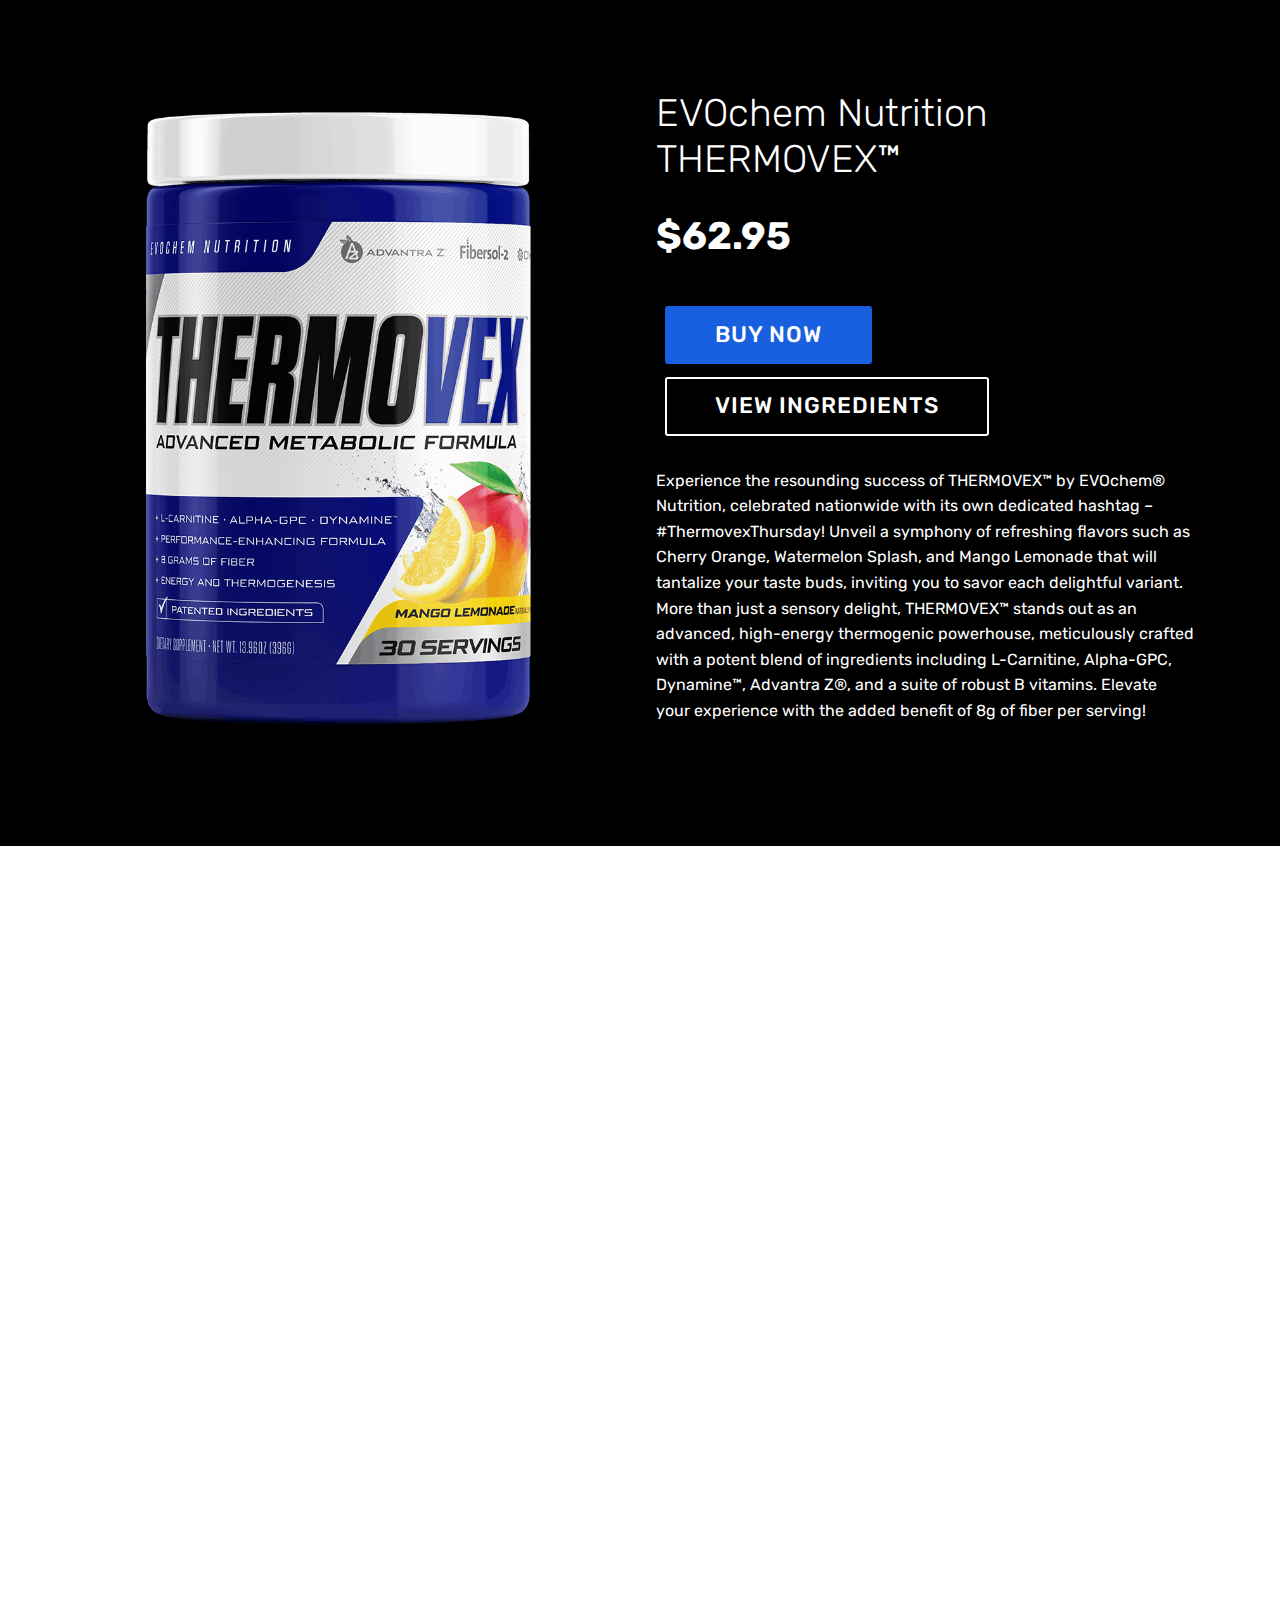
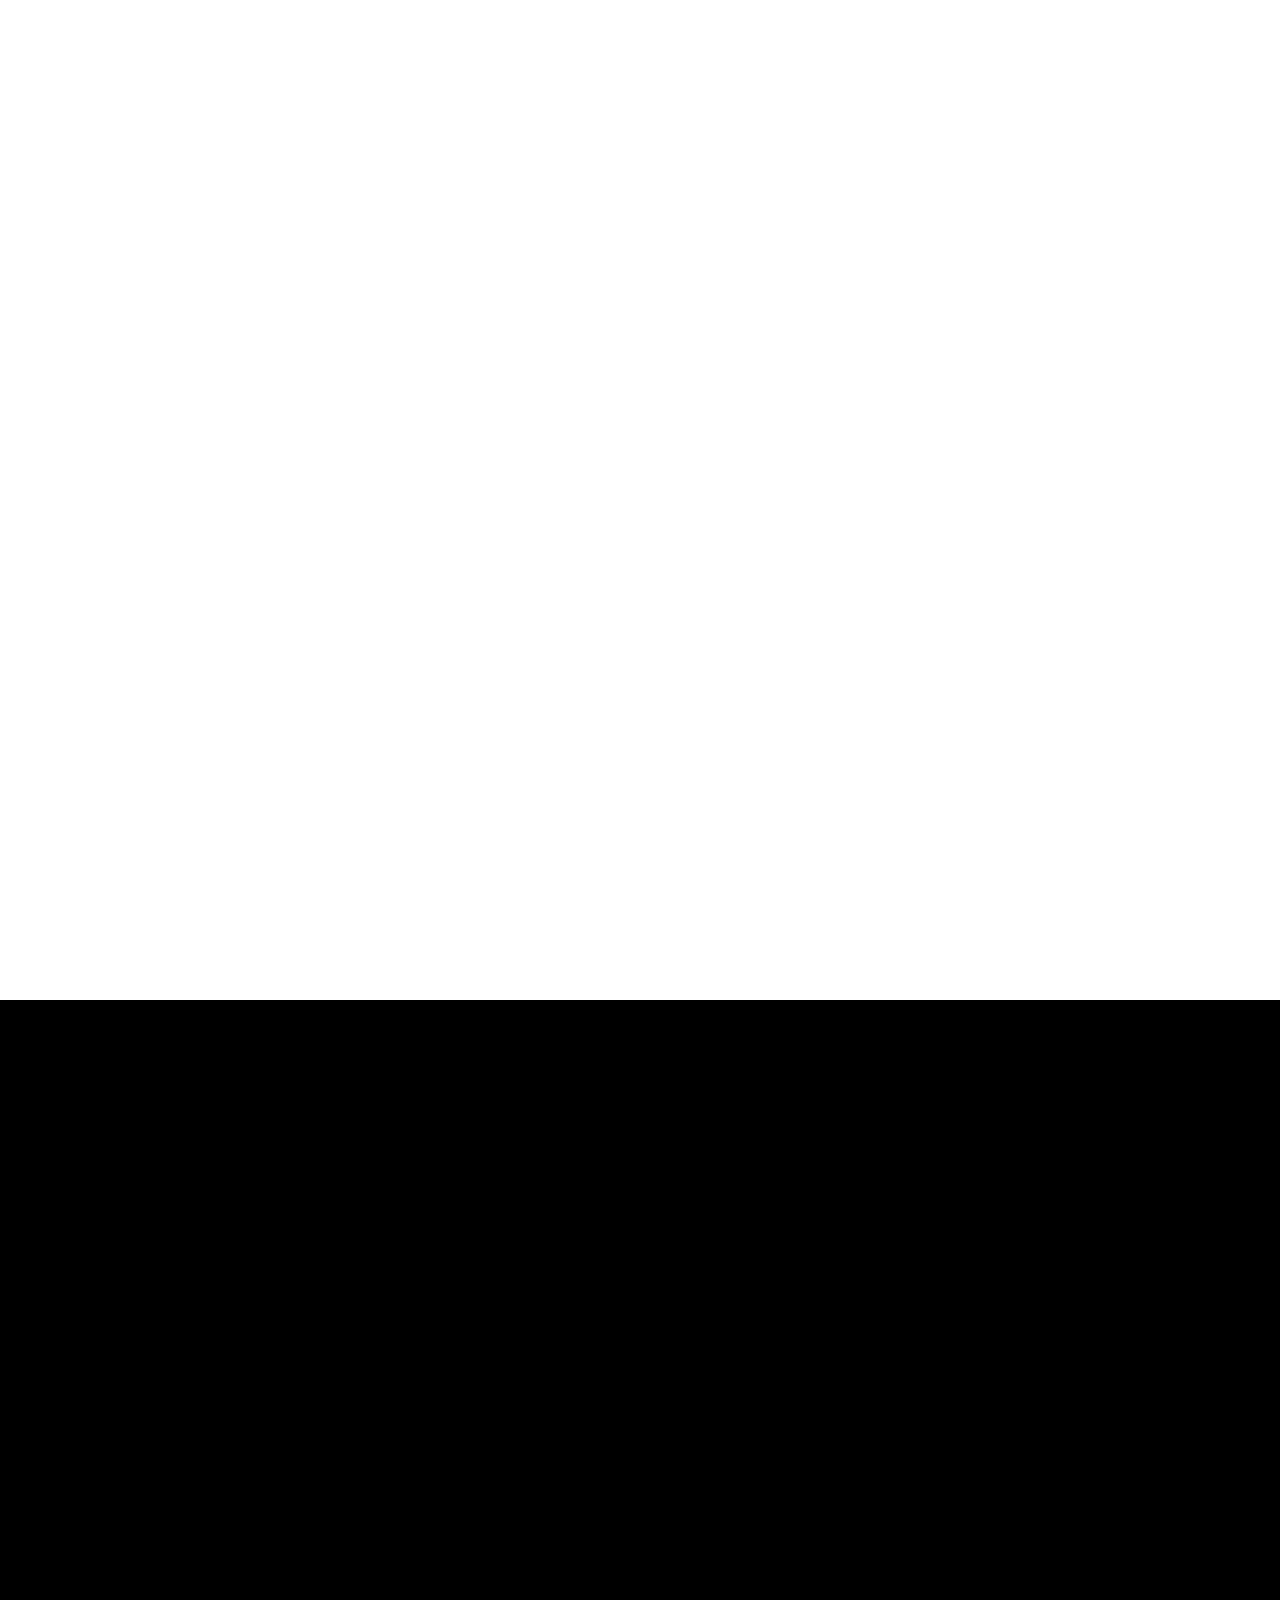
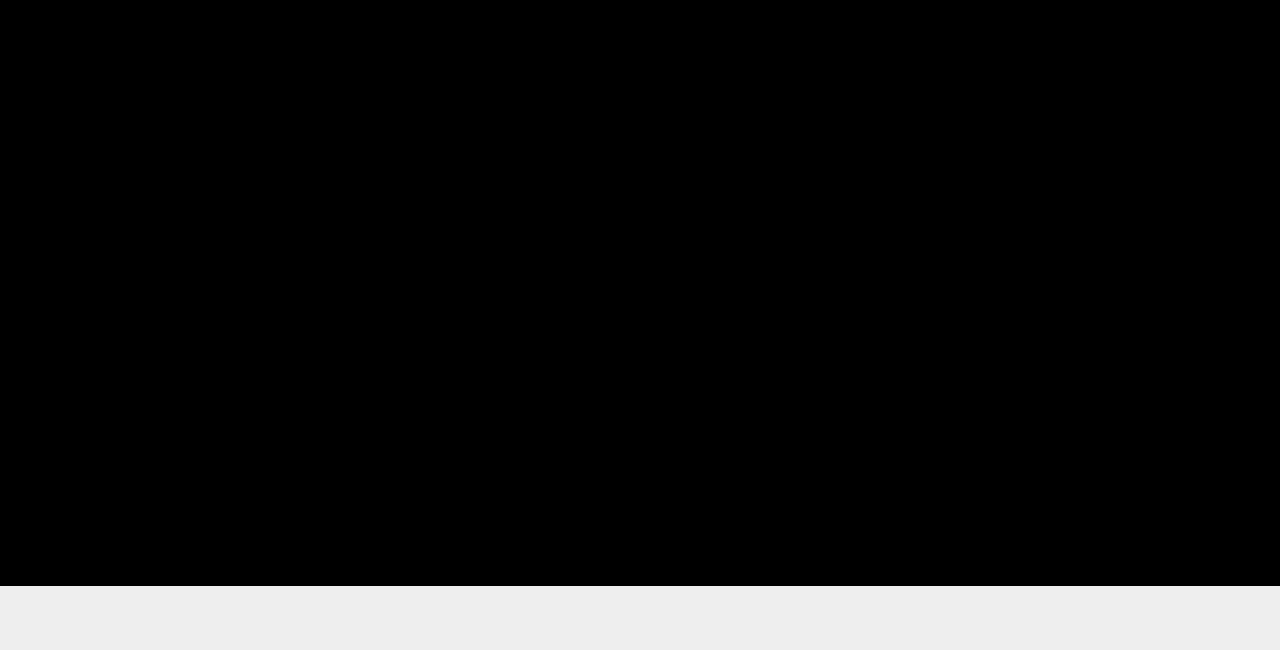
==== Buy-Thermovex-EvoChem-Nutrition.html @ 2edcfa7d "create github pages" ====
<!DOCTYPE html>
<html  >
<head>
  <!-- Site made with Mobirise Website Builder v5.9.4, https://mobirise.com -->
  <meta charset="UTF-8">
  <meta http-equiv="X-UA-Compatible" content="IE=edge">
  <meta name="generator" content="Mobirise v5.9.4, mobirise.com">
  <meta name="twitter:card" content="summary_large_image"/>
  <meta name="twitter:image:src" content="assets/images/Buy-Thermovex-EvoChem-Nutrition-meta.jpg">
  <meta property="og:image" content="assets/images/Buy-Thermovex-EvoChem-Nutrition-meta.jpg">
  <meta name="twitter:title" content="BUY THERMOVEX - EVOchem Nutrition | @NutrishopFresno">
  <meta name="viewport" content="width=device-width, initial-scale=1, minimum-scale=1">
  <link rel="shortcut icon" href="assets/images/ns-logo-fullcolor-fresno-yellow-1.png" type="image/x-icon">
  <meta name="description" content="Elevate your workouts & BUY THERMOVEX™ by EVOchem® Nutrition, a dynamic thermogenic supplement featuring L-Carnitine, Alpha-GPC, and Dynamine™. Ignite your fitness journey with refreshing flavors and a caffeine boost. Discover the power of Thermovex Thursday! #Thermovex #Thermogenic #FitnessEnergy">
  
  
  <title>BUY THERMOVEX - EVOchem Nutrition | @NutrishopFresno</title>
  <link rel="stylesheet" href="assets/web/assets/mobirise-icons2/mobirise2.css">
  <link rel="stylesheet" href="assets/bootstrap/css/bootstrap.min.css">
  <link rel="stylesheet" href="assets/bootstrap/css/bootstrap-grid.min.css">
  <link rel="stylesheet" href="assets/bootstrap/css/bootstrap-reboot.min.css">
  <link rel="stylesheet" href="assets/tether/tether.min.css">
  <link rel="stylesheet" href="assets/animatecss/animate.min.css">
  <link rel="stylesheet" href="assets/theme/css/style.css">
  <link rel="preload" href="https://fonts.googleapis.com/css?family=Rubik:300,400,500,600,700,800,900,300i,400i,500i,600i,700i,800i,900i&display=swap" as="style" onload="this.onload=null;this.rel='stylesheet'">
  <noscript><link rel="stylesheet" href="https://fonts.googleapis.com/css?family=Rubik:300,400,500,600,700,800,900,300i,400i,500i,600i,700i,800i,900i&display=swap"></noscript>
  <link rel="preload" as="style" href="assets/mobirise/css/mbr-additional.css"><link rel="stylesheet" href="assets/mobirise/css/mbr-additional.css" type="text/css">

  
  
  
</head>
<body>

<!-- Analytics -->
<!-- Global site tag (gtag.js) - Google Analytics -->
<script async src="https://www.googletagmanager.com/gtag/js?id=UA-37433972-1"></script>
<script>
  window.dataLayer = window.dataLayer || [];
  function gtag(){dataLayer.push(arguments);}
  gtag('js', new Date());

  gtag('config', 'UA-37433972-1');
</script>
<!--Start of Tawk.to Script-->
<script type="text/javascript">
var Tawk_API=Tawk_API||{}, Tawk_LoadStart=new Date();
(function(){
var s1=document.createElement("script"),s0=document.getElementsByTagName("script")[0];
s1.async=true;
s1.src='https://embed.tawk.to/6539a0b6f2439e1631e87059/1hdkhni9e';
s1.charset='UTF-8';
s1.setAttribute('crossorigin','*');
s0.parentNode.insertBefore(s1,s0);
})();
</script>
<!--End of Tawk.to Script-->
<!-- Meta Pixel Code -->
<script>
!function(f,b,e,v,n,t,s)
{if(f.fbq)return;n=f.fbq=function(){n.callMethod?
n.callMethod.apply(n,arguments):n.queue.push(arguments)};
if(!f._fbq)f._fbq=n;n.push=n;n.loaded=!0;n.version='2.0';
n.queue=[];t=b.createElement(e);t.async=!0;
t.src=v;s=b.getElementsByTagName(e)[0];
s.parentNode.insertBefore(t,s)}(window, document,'script',
'https://connect.facebook.net/en_US/fbevents.js');
fbq('init', '1033675967868448');
fbq('track', 'PageView');
</script>
<noscript><img height="1" width="1" style="display:none"
src="https://www.facebook.com/tr?id=1033675967868448&ev=PageView&noscript=1"
/></noscript>
<!-- End Meta Pixel Code -->
<!-- Google tag (gtag.js) --> <script async src="https://www.googletagmanager.com/gtag/js?id=G-BE1CLBPN5L"></script> <script> window.dataLayer = window.dataLayer || []; function gtag(){dataLayer.push(arguments);} gtag('js', new Date()); gtag('config', 'G-BE1CLBPN5L'); </script>
<!-- /Analytics -->


  
  <section class="header3 cid-tWbrJataej" id="header3-24">

    

    

    <div class="container">
        <div class="media-container-row">
            <div class="mbr-figure" style="width: 100%;">
                <img src="assets/images/evo-thermovex-mangolemon-1-800x995.png" alt="Mobirise">
            </div>

            <div class="media-content">
                <h1 class="mbr-section-title mbr-white pb-3 mbr-fonts-style display-2">EVOchem Nutrition<div>THERMOVEX™</div></h1>
                
                <div class="mbr-section-text mbr-white pb-3 ">
                    <p class="mbr-text mbr-fonts-style display-2"><strong>
                        $62.95
                    </strong></p>
                </div>
                <div class="mbr-section-btn"><a class="btn btn-md btn-primary display-4" href="https://www.nutrishopusa.com/products/evochem-nutrition/thermovex?id=53&utm_medium=referral&utm_source=store-referral/718">BUY NOW</a>
                    <a class="btn btn-md btn-white-outline display-4" href="Buy-Thermovex-EvoChem-Nutrition.html#image1-2d">VIEW INGREDIENTS</a></div>
                    <div class="mbr-section-text mbr-white pb-3 ">
                    <p class="mbr-text mbr-fonts-style display-7">
                        <br>Experience the resounding success of THERMOVEX™ by EVOchem® Nutrition, celebrated nationwide with its own dedicated hashtag – #ThermovexThursday! Unveil a symphony of refreshing flavors such as Cherry Orange, Watermelon Splash, and Mango Lemonade that will tantalize your taste buds, inviting you to savor each delightful variant. More than just a sensory delight, THERMOVEX™ stands out as an advanced, high-energy thermogenic powerhouse, meticulously crafted with a potent blend of ingredients including L-Carnitine, Alpha-GPC, Dynamine™, Advantra Z®, and a suite of robust B vitamins. Elevate your experience with the added benefit of 8g of fiber per serving!
                    </p>
                </div>
            </div>
        </div>
    </div>

</section>

<section class="header3 cid-tWbu0mpKt3" id="header3-27">

    

    

    <div class="container">
        <div class="media-container-row">
            <div class="mbr-figure" style="width: 100%;">
                <img src="assets/images/bullets-1014x477.png" alt="Mobirise">
            </div>

            <div class="media-content">
                
                
                <div class="mbr-section-text mbr-white pb-3 ">
                    <p class="mbr-text mbr-fonts-style display-5">
                        Harness the power of THERMOVEX™ by taking it 30 minutes before your workout, providing an explosive energy boost. Alternatively, kickstart your mornings by replacing your usual cup of coffee with THERMOVEX™, ensuring you're energized for a day packed with back-to-back meetings or the hustle of managing school runs, soccer practice, and all the daily adventures. Experience the impact for yourself – swap ordinary for extraordinary with THERMOVEX™!
                    </p>
                </div>
                
            </div>
        </div>
    </div>

</section>

<section class="cid-tWbuDDMS0o" id="image1-28">

    

    <figure class="mbr-figure container">
        <div class="image-block" style="width: 100%;">
            <img src="assets/images/amyjo-feature-1465x511.jpg" width="1400" alt="Mobirise">
            
        </div>
    </figure>
</section>

<section class="cid-tWbv8IXyvd" id="video1-29">

    
    
    <figure class="mbr-figure align-center container">
        <div class="video-block" style="width: 90%;">
            <div><iframe class="mbr-embedded-video" src="https://www.youtube.com/embed/uehwbjFTPh4?rel=0&amp;amp;&amp;showinfo=0&amp;autoplay=0&amp;loop=0" width="1280" height="720" frameborder="0" allowfullscreen></iframe></div>
        </div>
    </figure>
</section>

<section class="mbr-section article content1 cid-tWbtL57TC1" id="content1-26">
    
     

    <div class="container">
        <div class="media-container-row">
            <div class="mbr-text col-12 mbr-fonts-style display-7 col-md-12"><p>Usage Guidelines: Enhance your routine by mixing 1 scoop of this dietary supplement with 10–12oz of water. Optimal times for consumption include 30 minutes before breakfast, morning exercise, and/or 30 minutes before lunch.</p><p>Caution: Each serving contains 344mg of caffeine, designed for healthy adults aged 18 years and above. Keep away from children, and consult your physician before use if you have pre-existing medical conditions or are on medication. Avoid usage during pregnancy or nursing, and if sensitive to caffeine or stimulants. Discontinue use and seek medical advice if adverse reactions occur. Ensure the safety seal is intact before use. Store in a cool, dry place, and note that settling may occur due to packing by weight, not volume.</p><p>Allergen Alert: Processed in a facility handling milk, eggs, shellfish, tree nuts, peanuts, wheat, and soy.</p></div>
        </div>
    </div>
</section>

<section class="cid-tWbxHDMf8x" id="image1-2d">

    

    <figure class="mbr-figure container">
        <div class="image-block" style="width: 43%;">
            <img src="assets/images/evo-thermovex-mangolemonade-2021-sf-1000x1255.jpg" width="1400" alt="Thermovex Supplement Facts">
            
        </div>
    </figure>
</section>

<section class="mbr-section content5 cid-tWbvIHGa6g" id="content5-2a">

    

    

    <div class="container">
        <div class="media-container-row">
            <div class="title col-12 col-md-8">
                
                
                
                <div class="mbr-section-btn align-center"><a class="btn btn-primary display-4" href="Weight-Management-Thermogenics.html"><span class="mobi-mbri mobi-mbri-arrow-prev mbr-iconfont mbr-iconfont-btn"></span>Go Back</a>
                    <a class="btn btn-success-outline display-4" href="tel:+15593762121"><span class="mobi-mbri mobi-mbri-phone mbr-iconfont mbr-iconfont-btn"></span>GET HELP</a></div>
            </div>
        </div>
    </div>
</section>

<section once="" class="cid-qYhJ33wf8P" id="footer6-22">

    

    

    <div class="container">
        <div class="media-container-row align-center mbr-white">
            <div class="col-12">
                <p class="mbr-text mb-0 mbr-fonts-style display-7">
                    © Copyright 2023 NutrishopFresno.com - All Rights Reserved<br><br>Disclaimer: Nutrishop provides general information and discussions about health and related subjects. By browsing NutrishopFresno.com you agree that the information and other content provided in this website or in any linked materials are not intended and should not be considered, or used as a substitute for, medical advice, diagnosis or treatment.&nbsp; You also agree that interacting with Nutrishop does not constitute the practice of any medical, nursing or other professional health care advice, diagnosis or treatment. We cannot diagnose conditions, provide second opinions or make specific treatment recommendations through this website.<br><br>If you or any other person has a medical concern, you should consult with your health care provider or seek other professional medical treatment immediately. Never disregard professional medical advice or delay in seeking it because of something that you have read on this blog, website or in any linked materials. If you are experiencing a medical emergency, please call 911 or call for emergency medical help on the nearest telephone immediately.<br>
                </p>
            </div>
        </div>
    </div>
</section><section class="display-7" style="padding: 0;align-items: center;justify-content: center;flex-wrap: wrap;    align-content: center;display: flex;position: relative;height: 4rem;"><a href="https://mobiri.se/1417962" style="flex: 1 1;height: 4rem;position: absolute;width: 100%;z-index: 1;"><img alt="" style="height: 4rem;" src="[data-uri]"></a><p style="margin: 0;text-align: center;" class="display-7">&#8204;</p><a style="z-index:1" href="https://mobirise.com/offline-website-builder.html">Offline Website Maker</a></section><script src="assets/popper/popper.min.js"></script>  <script src="assets/web/assets/jquery/jquery.min.js"></script>  <script src="assets/bootstrap/js/bootstrap.min.js"></script>  <script src="assets/tether/tether.min.js"></script>  <script src="assets/smoothscroll/smooth-scroll.js"></script>  <script src="assets/viewportchecker/jquery.viewportchecker.js"></script>  <script src="assets/theme/js/script.js"></script>  
  
  
  <input name="animation" type="hidden">
  </body>
</html>
---- assets/web/assets/mobirise-icons2/mobirise2.css ----
@font-face {
  font-family: 'Moririse2';
  font-display: swap;
  src:  url('mobirise2.eot?f2bix4');
  src:  url('mobirise2.eot?f2bix4#iefix') format('embedded-opentype'),
    url('mobirise2.ttf?f2bix4') format('truetype'),
    url('mobirise2.woff?f2bix4') format('woff'),
    url('mobirise2.svg?f2bix4#mobirise2') format('svg');
  font-weight: normal;
  font-style: normal;
}

[class^="mobi-"], [class*=" mobi-"] {
  /* use !important to prevent issues with browser extensions that change fonts */
  font-family: 'Moririse2' !important;
  speak: none;
  font-style: normal;
  font-weight: normal;
  font-variant: normal;
  text-transform: none;
  line-height: 1;

  /* Better Font Rendering =========== */
  -webkit-font-smoothing: antialiased;
  -moz-osx-font-smoothing: grayscale;
}

.mobi-mbri-add-submenu:before {
  content: "\e900";
}
.mobi-mbri-alert:before {
  content: "\e901";
}
.mobi-mbri-align-center:before {
  content: "\e902";
}
.mobi-mbri-align-justify:before {
  content: "\e903";
}
.mobi-mbri-align-left:before {
  content: "\e904";
}
.mobi-mbri-align-right:before {
  content: "\e905";
}
.mobi-mbri-android:before {
  content: "\e906";
}
.mobi-mbri-apple:before {
  content: "\e907";
}
.mobi-mbri-arrow-down:before {
  content: "\e908";
}
.mobi-mbri-arrow-next:before {
  content: "\e909";
}
.mobi-mbri-arrow-prev:before {
  content: "\e90a";
}
.mobi-mbri-arrow-up:before {
  content: "\e90b";
}
.mobi-mbri-bold:before {
  content: "\e90c";
}
.mobi-mbri-bookmark:before {
  content: "\e90d";
}
.mobi-mbri-bootstrap:before {
  content: "\e90e";
}
.mobi-mbri-briefcase:before {
  content: "\e90f";
}
.mobi-mbri-browse:before {
  content: "\e910";
}
.mobi-mbri-bulleted-list:before {
  content: "\e911";
}
.mobi-mbri-calendar:before {
  content: "\e912";
}
.mobi-mbri-camera:before {
  content: "\e913";
}
.mobi-mbri-cart-add:before {
  content: "\e914";
}
.mobi-mbri-cart-full:before {
  content: "\e915";
}
.mobi-mbri-cash:before {
  content: "\e916";
}
.mobi-mbri-change-style:before {
  content: "\e917";
}
.mobi-mbri-chat:before {
  content: "\e918";
}
.mobi-mbri-clock:before {
  content: "\e919";
}
.mobi-mbri-close:before {
  content: "\e91a";
}
.mobi-mbri-cloud:before {
  content: "\e91b";
}
.mobi-mbri-code:before {
  content: "\e91c";
}
.mobi-mbri-contact-form:before {
  content: "\e91d";
}
.mobi-mbri-credit-card:before {
  content: "\e91e";
}
.mobi-mbri-cursor-click:before {
  content: "\e91f";
}
.mobi-mbri-cust-feedback:before {
  content: "\e920";
}
.mobi-mbri-database:before {
  content: "\e921";
}
.mobi-mbri-delivery:before {
  content: "\e922";
}
.mobi-mbri-desktop:before {
  content: "\e923";
}
.mobi-mbri-devices:before {
  content: "\e924";
}
.mobi-mbri-down:before {
  content: "\e925";
}
.mobi-mbri-download-2:before {
  content: "\e926";
}
.mobi-mbri-download:before {
  content: "\e927";
}
.mobi-mbri-drag-n-drop-2:before {
  content: "\e928";
}
.mobi-mbri-drag-n-drop:before {
  content: "\e929";
}
.mobi-mbri-edit-2:before {
  content: "\e92a";
}
.mobi-mbri-edit:before {
  content: "\e92b";
}
.mobi-mbri-error:before {
  content: "\e92c";
}
.mobi-mbri-extension:before {
  content: "\e92d";
}
.mobi-mbri-features:before {
  content: "\e92e";
}
.mobi-mbri-file:before {
  content: "\e92f";
}
.mobi-mbri-flag:before {
  content: "\e930";
}
.mobi-mbri-folder:before {
  content: "\e931";
}
.mobi-mbri-gift:before {
  content: "\e932";
}
.mobi-mbri-github:before {
  content: "\e933";
}
.mobi-mbri-globe-2:before {
  content: "\e934";
}
.mobi-mbri-globe:before {
  content: "\e935";
}
.mobi-mbri-growing-chart:before {
  content: "\e936";
}
.mobi-mbri-hearth:before {
  content: "\e937";
}
.mobi-mbri-help:before {
  content: "\e938";
}
.mobi-mbri-home:before {
  content: "\e939";
}
.mobi-mbri-hot-cup:before {
  content: "\e93a";
}
.mobi-mbri-idea:before {
  content: "\e93b";
}
.mobi-mbri-image-gallery:before {
  content: "\e93c";
}
.mobi-mbri-image-slider:before {
  content: "\e93d";
}
.mobi-mbri-info:before {
  content: "\e93e";
}
.mobi-mbri-italic:before {
  content: "\e93f";
}
.mobi-mbri-key:before {
  content: "\e940";
}
.mobi-mbri-laptop:before {
  content: "\e941";
}
.mobi-mbri-layers:before {
  content: "\e942";
}
.mobi-mbri-left-right:before {
  content: "\e943";
}
.mobi-mbri-left:before {
  content: "\e944";
}
.mobi-mbri-letter:before {
  content: "\e945";
}
.mobi-mbri-like:before {
  content: "\e946";
}
.mobi-mbri-link:before {
  content: "\e947";
}
.mobi-mbri-lock:before {
  content: "\e948";
}
.mobi-mbri-login:before {
  content: "\e949";
}
.mobi-mbri-logout:before {
  content: "\e94a";
}
.mobi-mbri-magic-stick:before {
  content: "\e94b";
}
.mobi-mbri-map-pin:before {
  content: "\e94c";
}
.mobi-mbri-menu:before {
  content: "\e94d";
}
.mobi-mbri-mobile-2:before {
  content: "\e94e";
}
.mobi-mbri-mobile-horizontal:before {
  content: "\e94f";
}
.mobi-mbri-mobile:before {
  content: "\e950";
}
.mobi-mbri-mobirise:before {
  content: "\e951";
}
.mobi-mbri-more-horizontal:before {
  content: "\e952";
}
.mobi-mbri-more-vertical:before {
  content: "\e953";
}
.mobi-mbri-music:before {
  content: "\e954";
}
.mobi-mbri-new-file:before {
  content: "\e955";
}
.mobi-mbri-numbered-list:before {
  content: "\e956";
}
.mobi-mbri-opened-folder:before {
  content: "\e957";
}
.mobi-mbri-pages:before {
  content: "\e958";
}
.mobi-mbri-paper-plane:before {
  content: "\e959";
}
.mobi-mbri-paperclip:before {
  content: "\e95a";
}
.mobi-mbri-phone:before {
  content: "\e95b";
}
.mobi-mbri-photo:before {
  content: "\e95c";
}
.mobi-mbri-photos:before {
  content: "\e95d";
}
.mobi-mbri-pin:before {
  content: "\e95e";
}
.mobi-mbri-play:before {
  content: "\e95f";
}
.mobi-mbri-plus:before {
  content: "\e960";
}
.mobi-mbri-preview:before {
  content: "\e961";
}
.mobi-mbri-print:before {
  content: "\e962";
}
.mobi-mbri-protect:before {
  content: "\e963";
}
.mobi-mbri-question:before {
  content: "\e964";
}
.mobi-mbri-quote-left:before {
  content: "\e965";
}
.mobi-mbri-quote-right:before {
  content: "\e966";
}
.mobi-mbri-redo:before {
  content: "\e967";
}
.mobi-mbri-refresh:before {
  content: "\e968";
}
.mobi-mbri-responsive-2:before {
  content: "\e969";
}
.mobi-mbri-responsive:before {
  content: "\e96a";
}
.mobi-mbri-right:before {
  content: "\e96b";
}
.mobi-mbri-rocket:before {
  content: "\e96c";
}
.mobi-mbri-sad-face:before {
  content: "\e96d";
}
.mobi-mbri-sale:before {
  content: "\e96e";
}
.mobi-mbri-save:before {
  content: "\e96f";
}
.mobi-mbri-search:before {
  content: "\e970";
}
.mobi-mbri-setting-2:before {
  content: "\e971";
}
.mobi-mbri-setting-3:before {
  content: "\e972";
}
.mobi-mbri-setting:before {
  content: "\e973";
}
.mobi-mbri-share:before {
  content: "\e974";
}
.mobi-mbri-shopping-bag:before {
  content: "\e975";
}
.mobi-mbri-shopping-basket:before {
  content: "\e976";
}
.mobi-mbri-shopping-cart:before {
  content: "\e977";
}
.mobi-mbri-sites:before {
  content: "\e978";
}
.mobi-mbri-smile-face:before {
  content: "\e979";
}
.mobi-mbri-speed:before {
  content: "\e97a";
}
.mobi-mbri-star:before {
  content: "\e97b";
}
.mobi-mbri-success:before {
  content: "\e97c";
}
.mobi-mbri-sun:before {
  content: "\e97d";
}
.mobi-mbri-sun2:before {
  content: "\e97e";
}
.mobi-mbri-tablet-vertical:before {
  content: "\e97f";
}
.mobi-mbri-tablet:before {
  content: "\e980";
}
.mobi-mbri-target:before {
  content: "\e981";
}
.mobi-mbri-timer:before {
  content: "\e982";
}
.mobi-mbri-to-ftp:before {
  content: "\e983";
}
.mobi-mbri-to-local-drive:before {
  content: "\e984";
}
.mobi-mbri-touch-swipe:before {
  content: "\e985";
}
.mobi-mbri-touch:before {
  content: "\e986";
}
.mobi-mbri-trash:before {
  content: "\e987";
}
.mobi-mbri-underline:before {
  content: "\e988";
}
.mobi-mbri-undo:before {
  content: "\e989";
}
.mobi-mbri-unlink:before {
  content: "\e98a";
}
.mobi-mbri-unlock:before {
  content: "\e98b";
}
.mobi-mbri-up-down:before {
  content: "\e98c";
}
.mobi-mbri-up:before {
  content: "\e98d";
}
.mobi-mbri-update:before {
  content: "\e98e";
}
.mobi-mbri-upload-2:before {
  content: "\e98f";
}
.mobi-mbri-upload:before {
  content: "\e990";
}
.mobi-mbri-user-2:before {
  content: "\e991";
}
.mobi-mbri-user:before {
  content: "\e992";
}
.mobi-mbri-users:before {
  content: "\e993";
}
.mobi-mbri-video-play:before {
  content: "\e994";
}
.mobi-mbri-video:before {
  content: "\e995";
}
.mobi-mbri-watch:before {
  content: "\e996";
}
.mobi-mbri-website-theme-2:before {
  content: "\e997";
}
.mobi-mbri-website-theme:before {
  content: "\e998";
}
.mobi-mbri-wifi:before {
  content: "\e999";
}
.mobi-mbri-windows:before {
  content: "\e99a";
}
.mobi-mbri-zoom-in:before {
  content: "\e99b";
}
.mobi-mbri-zoom-out:before {
  content: "\e99c";
}
---- assets/theme/css/style.css ----
.engine {
	position: absolute;
	text-indent: -2400px;
	text-align: center;
	padding: 0;
	top: 0;
	left: -2400px;
}/*!
 * Mobirise v4 theme (https://mobirise.com/)
 * Copyright 2017 Mobirise
 */
section {
  background-color: #eeeeee;
}

.form-control:focus {
  box-shadow: none;
}

:focus {
  outline: none;
}

body {
  font-style: normal;
  line-height: 1.5;
}

section,
.container,
.container-fluid {
  position: relative;
  word-wrap: break-word;
}

a.mbr-iconfont:hover {
  text-decoration: none;
}

.article .lead p,
.article .lead ul,
.article .lead ol,
.article .lead pre,
.article .lead blockquote {
  margin-bottom: 0;
}

ul,
ol,
pre,
blockquote {
  margin-bottom: 2.3125rem;
}

pre {
  background: #f4f4f4;
  padding: 10px 24px;
  white-space: pre-wrap;
}

.inactive {
  -webkit-user-select: none;
  -moz-user-select: none;
  -ms-user-select: none;
  user-select: none;
  pointer-events: none;
  -webkit-user-drag: none;
  user-drag: none;
}

.mbr-section__comments .row {
  justify-content: center;
  -webkit-justify-content: center;
}

a {
  font-style: normal;
  font-weight: 400;
  cursor: pointer;
}

a, a:hover {
  text-decoration: none;
}

figure {
  margin-bottom: 0;
}

body {
  color: #232323;
}

h1,
h2,
h3,
h4,
h5,
h6,
.h1,
.h2,
.h3,
.h4,
.h5,
.h6,
.display-1,
.display-2,
.display-3,
.display-4 {
  line-height: 1;
  word-break: break-word;
  word-wrap: break-word;
}

.mbr-section-title {
  font-style: normal;
  line-height: 1.2;
}

.mbr-section-subtitle {
  line-height: 1.3;
}

.mbr-text {
  font-style: normal;
  line-height: 1.6;
}

b,
strong {
  font-weight: bold;
}

blockquote {
  padding: 10px 0 10px 20px;
  position: relative;
  border-left: 2px solid;
  border-color: #ff3366;
}

input:-webkit-autofill, input:-webkit-autofill:hover, input:-webkit-autofill:focus, input:-webkit-autofill:active {
  transition-delay: 9999s;
  transition-property: background-color, color;
}

textarea[type='hidden'] {
  display: none;
}

body {
  position: relative;
}

section {
  background-position: 50% 50%;
  background-repeat: no-repeat;
  background-size: cover;
}

section .mbr-background-video,
section .mbr-background-video-preview {
  position: absolute;
  bottom: 0;
  left: 0;
  right: 0;
  top: 0;
}

.hidden {
  visibility: hidden;
}

.mbr-z-index20 {
  z-index: 20;
}

/*! Base colors */
.mbr-white {
  color: #ffffff;
}

.mbr-black {
  color: #000000;
}

.mbr-bg-white {
  background-color: #ffffff;
}

.mbr-bg-black {
  background-color: #000000;
}

/*! Text-aligns */
.align-left {
  text-align: left;
}

.align-center {
  text-align: center;
}

.align-right {
  text-align: right;
}

@media (max-width: 767px) {
  .align-left,
  .align-center,
  .align-right,
  .mbr-section-btn,
  .mbr-section-title {
    text-align: center;
  }
}

/*! Font-weight  */
.mbr-light {
  font-weight: 300;
}

.mbr-regular {
  font-weight: 400;
}

.mbr-semibold {
  font-weight: 500;
}

.mbr-bold {
  font-weight: 700;
}

/*! Media  */
.media-size-item {
  -moz-flex: 1 1 auto;
  -o-flex: 1 1 auto;
  flex: 1 1 auto;
}

.media-content {
  flex-basis: 100%;
}

.media-container-row {
  display: flex;
  flex-direction: row;
  flex-wrap: wrap;
  justify-content: center;
  align-content: center;
  align-items: start;
}

.media-container-row .media-size-item {
  width: 400px;
}

.media-container-column {
  display: flex;
  flex-direction: column;
  flex-wrap: wrap;
  justify-content: center;
  align-content: center;
  align-items: stretch;
}

.media-container-column > * {
  width: 100%;
}

@media (min-width: 992px) {
  .media-container-row {
    flex-wrap: nowrap;
  }
}

figure {
  overflow: hidden;
}

figure[mbr-media-size] {
  transition: width 0.1s;
}

.mbr-figure img,
.mbr-figure iframe {
  display: block;
  width: 100%;
}

.card {
  background-color: transparent;
  border: none;
}

.card-box {
  width: 100%;
}

.card-img {
  text-align: center;
  flex-shrink: 0;
  -webkit-flex-shrink: 0;
}

.media {
  max-width: 100%;
  margin: 0 auto;
}

.mbr-figure {
  -ms-grid-row-align: center;
  align-self: center;
}

.media-container > div {
  max-width: 100%;
}

.mbr-figure img,
.card-img img {
  width: 100%;
}

@media (max-width: 991px) {
  .media-size-item {
    width: auto !important;
  }
  .media {
    width: auto;
  }
  .mbr-figure {
    width: 100% !important;
  }
}

/*! Buttons */
.btn {
  font-weight: 500;
  border-width: 2px;
  font-style: normal;
  letter-spacing: 1px;
  margin: .4rem .8rem;
  white-space: normal;
  transition: all .3s ease-in-out;
  display: inline-flex;
  align-items: center;
  justify-content: center;
  word-break: break-word;
  -webkit-align-items: center;
  -webkit-justify-content: center;
  display: -webkit-inline-flex;
}

.btn-sm {
  font-weight: 500;
  letter-spacing: 1px;
  transition: all .3s ease-in-out;
}

.btn-md {
  font-weight: 500;
  letter-spacing: 1px;
  margin: .4rem .8rem !important;
  transition: all .3s ease-in-out;
}

.btn-lg {
  font-weight: 500;
  letter-spacing: 1px;
  margin: .4rem .8rem !important;
  transition: all .3s ease-in-out;
}

.mbr-section-btn {
  margin-left: -0.25rem;
  margin-right: -0.25rem;
  font-size: 0;
}

nav .mbr-section-btn {
  margin-left: 0rem;
  margin-right: 0rem;
}

.btn-form {
  border-radius: 0;
}

.btn-form:hover {
  cursor: pointer;
}

/*! Btn icon margin */
.btn .mbr-iconfont,
.btn.btn-sm .mbr-iconfont {
  cursor: pointer;
  margin-right: 0.5rem;
}

.btn.btn-md .mbr-iconfont,
.btn.btn-md .mbr-iconfont {
  margin-right: 0.8rem;
}

.mbr-regular {
  font-weight: 400;
}

.mbr-semibold {
  font-weight: 500;
}

.mbr-bold {
  font-weight: 700;
}

[type='submit'] {
  -webkit-appearance: none;
}

/*! Full-screen */
.mbr-fullscreen .mbr-overlay {
  min-height: 100vh;
}

.mbr-fullscreen {
  display: flex;
  display: -moz-flex;
  display: -ms-flex;
  display: -o-flex;
  align-items: center;
  -webkit-align-items: center;
  min-height: 100vh;
  padding-top: 3rem;
  padding-bottom: 3rem;
}

/*! Map */
.map {
  height: 25rem;
  position: relative;
}

.map iframe {
  width: 100%;
  height: 100%;
}

.mbr-overlay {
  background-color: #000;
  bottom: 0;
  left: 0;
  opacity: .5;
  position: absolute;
  right: 0;
  top: 0;
  z-index: 0;
  pointer-events: none;
}

/* Form */
blockquote {
  font-style: italic;
  padding: 10px 0 10px 20px;
  font-size: 1.09rem;
  position: relative;
  border-width: 3px;
}

.form-control {
  background-color: #f5f5f5;
  box-shadow: none;
  color: #565656;
  line-height: 1.43;
  min-height: 3.5em;
  padding: 1.07em .5em;
}

.form-control, .form-control:focus {
  border: 1px solid #e8e8e8;
}

.form-active .form-control:invalid {
  border-color: red;
}

.form-control-label {
  position: relative;
  cursor: pointer;
  margin-bottom: .357em;
  padding: 0;
}

.alert {
  color: #ffffff;
  border-radius: 0;
  border: 0;
  font-size: .875rem;
  line-height: 1.5;
  margin-bottom: 1.875rem;
  padding: 1.25rem;
  position: relative;
}

.alert.alert-form::after {
  background-color: inherit;
  bottom: -7px;
  content: "";
  display: block;
  height: 14px;
  left: 50%;
  margin-left: -7px;
  position: absolute;
  transform: rotate(45deg);
  width: 14px;
  -webkit-transform: rotate(45deg);
}

.form-asterisk {
  font-family: initial;
  position: absolute;
  top: -2px;
  font-weight: normal;
}

/*! Scroll to top arrow */
#scrollToTop a i:before {
  content: '';
  position: absolute;
  height: 40%;
  top: 25%;
  background: #fff;
  width: 2px;
  left: calc(50% - 1px);
}

#scrollToTop a i:after {
  content: '';
  position: absolute;
  display: block;
  border-top: 2px solid #fff;
  border-right: 2px solid #fff;
  width: 40%;
  height: 40%;
  left: 30%;
  bottom: 30%;
  transform: rotate(135deg);
  -webkit-transform: rotate(135deg);
}

.mbr-arrow-up {
  bottom: 25px;
  right: 90px;
  position: fixed;
  text-align: right;
  z-index: 5000;
  color: #ffffff;
  font-size: 32px;
  transform: rotate(180deg);
  -webkit-transform: rotate(180deg);
}

.mbr-arrow-up a {
  background: rgba(0, 0, 0, 0.2);
  border-radius: 3px;
  color: #fff;
  display: inline-block;
  height: 60px;
  width: 60px;
  outline-style: none !important;
  position: relative;
  text-decoration: none;
  transition: all 0.3s ease-in-out;
  cursor: pointer;
  text-align: center;
}

.mbr-arrow-up a:hover {
  background-color: rgba(0, 0, 0, 0.4);
}

.mbr-arrow-up a i {
  line-height: 60px;
}

.mbr-arrow-up-icon {
  display: block;
  color: #fff;
}

.mbr-arrow-up-icon::before {
  content: '\203a';
  display: inline-block;
  font-family: serif;
  font-size: 32px;
  line-height: 1;
  font-style: normal;
  position: relative;
  top: 6px;
  left: -4px;
  -webkit-transform: rotate(-90deg);
  transform: rotate(-90deg);
}

/*! Arrow Down */
.mbr-arrow {
  position: absolute;
  bottom: 45px;
  left: 50%;
  width: 60px;
  height: 60px;
  cursor: pointer;
  background-color: rgba(80, 80, 80, 0.5);
  border-radius: 50%;
  -webkit-transform: translateX(-50%);
  transform: translateX(-50%);
}

.mbr-arrow > a {
  display: inline-block;
  text-decoration: none;
  outline-style: none;
  -webkit-animation: arrowdown 1.7s ease-in-out infinite;
  animation: arrowdown 1.7s ease-in-out infinite;
}

.mbr-arrow > a > i {
  position: absolute;
  top: -2px;
  left: 15px;
  font-size: 2rem;
}

@keyframes arrowdown {
  0% {
    transform: translateY(0px);
    -webkit-transform: translateY(0px);
  }
  50% {
    transform: translateY(-5px);
    -webkit-transform: translateY(-5px);
  }
  100% {
    transform: translateY(0px);
    -webkit-transform: translateY(0px);
  }
}

@-webkit-keyframes arrowdown {
  0% {
    transform: translateY(0px);
    -webkit-transform: translateY(0px);
  }
  50% {
    transform: translateY(-5px);
    -webkit-transform: translateY(-5px);
  }
  100% {
    transform: translateY(0px);
    -webkit-transform: translateY(0px);
  }
}

@media (max-width: 500px) {
  .mbr-arrow-up {
    left: 50%;
    right: auto;
    transform: translateX(-50%) rotate(180deg);
    -webkit-transform: translateX(-50%) rotate(180deg);
  }
}

/*Gradients animation*/
@keyframes gradient-animation {
  from {
    background-position: 0% 100%;
    -webkit-animation-timing-function: ease-in-out;
            animation-timing-function: ease-in-out;
  }
  to {
    background-position: 100% 0%;
    -webkit-animation-timing-function: ease-in-out;
            animation-timing-function: ease-in-out;
  }
}

@-webkit-keyframes gradient-animation {
  from {
    background-position: 0% 100%;
    -webkit-animation-timing-function: ease-in-out;
            animation-timing-function: ease-in-out;
  }
  to {
    background-position: 100% 0%;
    -webkit-animation-timing-function: ease-in-out;
            animation-timing-function: ease-in-out;
  }
}

.bg-gradient {
  background-size: 200% 200%;
  animation: gradient-animation 5s infinite alternate;
  -webkit-animation: gradient-animation 5s infinite alternate;
}

.menu .navbar-brand {
  display: -webkit-flex;
}

.menu .navbar-brand span {
  display: flex;
  display: -webkit-flex;
}

.menu .navbar-brand .navbar-caption-wrap {
  display: -webkit-flex;
}

.menu .navbar-brand .navbar-logo img {
  display: -webkit-flex;
}

@media (min-width: 768px) and (max-width: 1023px) {
  .menu .navbar-toggleable-sm .navbar-nav {
    display: -ms-flexbox;
  }
}

@media (max-width: 1023px) {
  .menu .navbar-collapse {
    max-height: 93.5vh;
  }
  .menu .navbar-collapse.show {
    overflow: auto;
  }
}

@media (min-width: 1024px) {
  .menu .navbar-nav.nav-dropdown {
    display: -webkit-flex;
  }
  .menu .navbar-toggleable-sm .navbar-collapse {
    display: -webkit-flex !important;
  }
  .menu .collapsed .navbar-collapse {
    max-height: 93.5vh;
  }
  .menu .collapsed .navbar-collapse.show {
    overflow: auto;
  }
}

@media (max-width: 767px) {
  .menu .navbar-collapse {
    max-height: 80vh;
  }
}

/* Others*/
.note-check a[data-value=Rubik] {
  font-style: normal;
}

.mbr-arrow a {
  color: #ffffff;
}

@media (max-width: 767px) {
  .mbr-arrow {
    display: none;
  }
}

.navbar {
  display: -webkit-flex;
  -webkit-flex-wrap: wrap;
  -webkit-align-items: center;
  -webkit-justify-content: space-between;
}

.navbar-collapse {
  -webkit-flex-basis: 100%;
  -webkit-flex-grow: 1;
  -webkit-align-items: center;
}

.nav-dropdown .link {
  padding: 0.667em 1.667em !important;
  margin: 0 !important;
}

.nav {
  display: -webkit-flex;
  -webkit-flex-wrap: wrap;
}

.row {
  display: -webkit-flex;
  -webkit-flex-wrap: wrap;
}

.justify-content-center {
  -webkit-justify-content: center;
}

.form-inline {
  display: -webkit-flex;
  -webkit-align-items: center;
}

.card-wrapper {
  -webkit-flex: 1;
}

.carousel-control {
  z-index: 10;
  display: -webkit-flex;
  -webkit-align-items: center;
  -webkit-justify-content: center;
}

.carousel-controls {
  display: -webkit-flex;
}

.media {
  display: -webkit-flex;
}

.form-group:focus {
  outline: none;
}

.jq-selectbox__select {
  padding: 1.07em 0.5em;
  position: absolute;
  top: 0;
  left: 0;
  width: 100%;
}

.jq-selectbox__dropdown {
  position: absolute;
  top: 100%;
  left: 0 !important;
  width: 100% !important;
}

.jq-selectbox__trigger-arrow {
  -webkit-transform: translateY(-50%);
          transform: translateY(-50%);
}

.jq-selectbox li {
  padding: 1.07em 0.5em;
}

input[type='range'] {
  padding-left: 0 !important;
  padding-right: 0 !important;
}

.modal-dialog,
.modal-content {
  height: 100%;
}

.modal-dialog .carousel-inner {
  height: calc(100vh - 1.75rem);
}

@media (max-width: 575px) {
  .modal-dialog .carousel-inner {
    height: calc(100vh - 1rem);
  }
}

.carousel-item {
  text-align: center;
}

.carousel-item img {
  margin: auto;
}

.navbar-toggler {
  align-self: flex-start;
  padding: 0.25rem 0.75rem;
  font-size: 1.25rem;
  line-height: 1;
  background: transparent;
  border: 1px solid transparent;
  border-radius: 0.25rem;
}

.navbar-toggler:focus,
.navbar-toggler:hover {
  text-decoration: none;
}

.navbar-toggler-icon {
  display: inline-block;
  width: 1.5em;
  height: 1.5em;
  vertical-align: middle;
  content: '';
  background: no-repeat center center;
  background-size: 100% 100%;
}

.navbar-toggler-left {
  position: absolute;
  left: 1rem;
}

.navbar-toggler-right {
  position: absolute;
  right: 1rem;
}

@media (max-width: 575px) {
  .navbar-toggleable .navbar-nav .dropdown-menu {
    position: static;
    float: none;
  }
  .navbar-toggleable > .container {
    padding-right: 0;
    padding-left: 0;
  }
}

@media (min-width: 576px) {
  .navbar-toggleable {
    flex-direction: row;
    flex-wrap: nowrap;
    align-items: center;
  }
  .navbar-toggleable .navbar-nav {
    flex-direction: row;
  }
  .navbar-toggleable .navbar-nav .nav-link {
    padding-right: 0.5rem;
    padding-left: 0.5rem;
  }
  .navbar-toggleable > .container {
    display: flex;
    flex-wrap: nowrap;
    align-items: center;
  }
  .navbar-toggleable .navbar-collapse {
    display: flex !important;
    width: 100%;
  }
  .navbar-toggleable .navbar-toggler {
    display: none;
  }
}

@media (max-width: 767px) {
  .navbar-toggleable-sm .navbar-nav .dropdown-menu {
    position: static;
    float: none;
  }
  .navbar-toggleable-sm > .container {
    padding-right: 0;
    padding-left: 0;
  }
}

@media (min-width: 768px) {
  .navbar-toggleable-sm {
    flex-direction: row;
    flex-wrap: nowrap;
    align-items: center;
  }
  .navbar-toggleable-sm .navbar-nav {
    flex-direction: row;
  }
  .navbar-toggleable-sm .navbar-nav .nav-link {
    padding-right: 0.5rem;
    padding-left: 0.5rem;
  }
  .navbar-toggleable-sm > .container {
    display: flex;
    flex-wrap: nowrap;
    align-items: center;
  }
  .navbar-toggleable-sm .navbar-collapse {
    display: none;
    width: 100%;
  }
  .navbar-toggleable-sm .navbar-toggler {
    display: none;
  }
}

@media (max-width: 1023px) {
  .navbar-toggleable-md .navbar-nav .dropdown-menu {
    position: static;
    float: none;
  }
  .navbar-toggleable-md > .container {
    padding-right: 0;
    padding-left: 0;
  }
}

@media (min-width: 1024px) {
  .navbar-toggleable-md {
    flex-direction: row;
    flex-wrap: nowrap;
    align-items: center;
  }
  .navbar-toggleable-md .navbar-nav {
    flex-direction: row;
  }
  .navbar-toggleable-md .navbar-nav .nav-link {
    padding-right: 0.5rem;
    padding-left: 0.5rem;
  }
  .navbar-toggleable-md > .container {
    display: flex;
    flex-wrap: nowrap;
    align-items: center;
  }
  .navbar-toggleable-md .navbar-collapse {
    display: flex !important;
    width: 100%;
  }
  .navbar-toggleable-md .navbar-toggler {
    display: none;
  }
}

@media (max-width: 1199px) {
  .navbar-toggleable-lg .navbar-nav .dropdown-menu {
    position: static;
    float: none;
  }
  .navbar-toggleable-lg > .container {
    padding-right: 0;
    padding-left: 0;
  }
}

@media (min-width: 1200px) {
  .navbar-toggleable-lg {
    flex-direction: row;
    flex-wrap: nowrap;
    align-items: center;
  }
  .navbar-toggleable-lg .navbar-nav {
    flex-direction: row;
  }
  .navbar-toggleable-lg .navbar-nav .nav-link {
    padding-right: 0.5rem;
    padding-left: 0.5rem;
  }
  .navbar-toggleable-lg > .container {
    display: flex;
    flex-wrap: nowrap;
    align-items: center;
  }
  .navbar-toggleable-lg .navbar-collapse {
    display: flex !important;
    width: 100%;
  }
  .navbar-toggleable-lg .navbar-toggler {
    display: none;
  }
}

.navbar-toggleable-xl {
  flex-direction: row;
  flex-wrap: nowrap;
  align-items: center;
}

.navbar-toggleable-xl .navbar-nav .dropdown-menu {
  position: static;
  float: none;
}

.navbar-toggleable-xl > .container {
  padding-right: 0;
  padding-left: 0;
}

.navbar-toggleable-xl .navbar-nav {
  flex-direction: row;
}

.navbar-toggleable-xl .navbar-nav .nav-link {
  padding-right: 0.5rem;
  padding-left: 0.5rem;
}

.navbar-toggleable-xl > .container {
  display: flex;
  flex-wrap: nowrap;
  align-items: center;
}

.navbar-toggleable-xl .navbar-collapse {
  display: flex !important;
  width: 100%;
}

.navbar-toggleable-xl .navbar-toggler {
  display: none;
}

.card-img {
  width: auto;
}

.menu .navbar.collapsed:not(.beta-menu) {
  flex-direction: column;
}

.carousel-item.active,
.carousel-item-next,
.carousel-item-prev {
  display: flex;
}

.note-air-layout .dropup .dropdown-menu,
.note-air-layout .navbar-fixed-bottom .dropdown .dropdown-menu {
  bottom: initial !important;
}

html,
body {
  height: auto;
  min-height: 100vh;
}

.dropup .dropdown-toggle::after {
  display: none;
}
---- assets/mobirise/css/mbr-additional.css ----
body {
  font-family: Rubik;
}
.display-1 {
  font-family: 'Rubik', sans-serif;
  font-size: 4.25rem;
  font-display: swap;
}
.display-1 > .mbr-iconfont {
  font-size: 6.8rem;
}
.display-2 {
  font-family: 'Rubik', sans-serif;
  font-size: 2.4rem;
  font-display: swap;
}
.display-2 > .mbr-iconfont {
  font-size: 3.84rem;
}
.display-4 {
  font-family: 'Rubik', sans-serif;
  font-size: 1.4rem;
  font-display: swap;
}
.display-4 > .mbr-iconfont {
  font-size: 2.24rem;
}
.display-5 {
  font-family: 'Rubik', sans-serif;
  font-size: 1.2rem;
  font-display: swap;
}
.display-5 > .mbr-iconfont {
  font-size: 1.92rem;
}
.display-7 {
  font-family: 'Rubik', sans-serif;
  font-size: 1rem;
  font-display: swap;
}
.display-7 > .mbr-iconfont {
  font-size: 1.6rem;
}
/* ---- Fluid typography for mobile devices ---- */
/* 1.4 - font scale ratio ( bootstrap == 1.42857 ) */
/* 100vw - current viewport width */
/* (48 - 20)  48 == 48rem == 768px, 20 == 20rem == 320px(minimal supported viewport) */
/* 0.65 - min scale variable, may vary */
@media (max-width: 768px) {
  .display-1 {
    font-size: 3.4rem;
    font-size: calc( 2.1374999999999997rem + (4.25 - 2.1374999999999997) * ((100vw - 20rem) / (48 - 20)));
    line-height: calc( 1.4 * (2.1374999999999997rem + (4.25 - 2.1374999999999997) * ((100vw - 20rem) / (48 - 20))));
  }
  .display-2 {
    font-size: 1.92rem;
    font-size: calc( 1.49rem + (2.4 - 1.49) * ((100vw - 20rem) / (48 - 20)));
    line-height: calc( 1.4 * (1.49rem + (2.4 - 1.49) * ((100vw - 20rem) / (48 - 20))));
  }
  .display-4 {
    font-size: 1.12rem;
    font-size: calc( 1.14rem + (1.4 - 1.14) * ((100vw - 20rem) / (48 - 20)));
    line-height: calc( 1.4 * (1.14rem + (1.4 - 1.14) * ((100vw - 20rem) / (48 - 20))));
  }
  .display-5 {
    font-size: 0.96rem;
    font-size: calc( 1.07rem + (1.2 - 1.07) * ((100vw - 20rem) / (48 - 20)));
    line-height: calc( 1.4 * (1.07rem + (1.2 - 1.07) * ((100vw - 20rem) / (48 - 20))));
  }
}
/* Buttons */
.btn {
  padding: 1rem 3rem;
  border-radius: 3px;
}
.btn-sm {
  padding: 0.6rem 1.5rem;
  border-radius: 3px;
}
.btn-md {
  padding: 1rem 3rem;
  border-radius: 3px;
}
.btn-lg {
  padding: 1.2rem 3.2rem;
  border-radius: 3px;
}
.bg-primary {
  background-color: #1860df !important;
}
.bg-success {
  background-color: #f7ed4a !important;
}
.bg-info {
  background-color: #82786e !important;
}
.bg-warning {
  background-color: #ffffff !important;
}
.bg-danger {
  background-color: #b1a374 !important;
}
.btn-primary,
.btn-primary:active {
  background-color: #1860df !important;
  border-color: #1860df !important;
  color: #ffffff !important;
}
.btn-primary:hover,
.btn-primary:focus,
.btn-primary.focus,
.btn-primary.active {
  color: #ffffff !important;
  background-color: #11429a !important;
  border-color: #11429a !important;
}
.btn-primary.disabled,
.btn-primary:disabled {
  color: #ffffff !important;
  background-color: #11429a !important;
  border-color: #11429a !important;
}
.btn-secondary,
.btn-secondary:active {
  background-color: #f7ed4a !important;
  border-color: #f7ed4a !important;
  color: #3f3c03 !important;
}
.btn-secondary:hover,
.btn-secondary:focus,
.btn-secondary.focus,
.btn-secondary.active {
  color: #3f3c03 !important;
  background-color: #eadd0a !important;
  border-color: #eadd0a !important;
}
.btn-secondary.disabled,
.btn-secondary:disabled {
  color: #3f3c03 !important;
  background-color: #eadd0a !important;
  border-color: #eadd0a !important;
}
.btn-info,
.btn-info:active {
  background-color: #82786e !important;
  border-color: #82786e !important;
  color: #ffffff !important;
}
.btn-info:hover,
.btn-info:focus,
.btn-info.focus,
.btn-info.active {
  color: #ffffff !important;
  background-color: #59524b !important;
  border-color: #59524b !important;
}
.btn-info.disabled,
.btn-info:disabled {
  color: #ffffff !important;
  background-color: #59524b !important;
  border-color: #59524b !important;
}
.btn-success,
.btn-success:active {
  background-color: #f7ed4a !important;
  border-color: #f7ed4a !important;
  color: #3f3c03 !important;
}
.btn-success:hover,
.btn-success:focus,
.btn-success.focus,
.btn-success.active {
  color: #3f3c03 !important;
  background-color: #eadd0a !important;
  border-color: #eadd0a !important;
}
.btn-success.disabled,
.btn-success:disabled {
  color: #3f3c03 !important;
  background-color: #eadd0a !important;
  border-color: #eadd0a !important;
}
.btn-warning,
.btn-warning:active {
  background-color: #ffffff !important;
  border-color: #ffffff !important;
  color: #808080 !important;
}
.btn-warning:hover,
.btn-warning:focus,
.btn-warning.focus,
.btn-warning.active {
  color: #808080 !important;
  background-color: #d9d9d9 !important;
  border-color: #d9d9d9 !important;
}
.btn-warning.disabled,
.btn-warning:disabled {
  color: #808080 !important;
  background-color: #d9d9d9 !important;
  border-color: #d9d9d9 !important;
}
.btn-danger,
.btn-danger:active {
  background-color: #b1a374 !important;
  border-color: #b1a374 !important;
  color: #ffffff !important;
}
.btn-danger:hover,
.btn-danger:focus,
.btn-danger.focus,
.btn-danger.active {
  color: #ffffff !important;
  background-color: #8b7d4e !important;
  border-color: #8b7d4e !important;
}
.btn-danger.disabled,
.btn-danger:disabled {
  color: #ffffff !important;
  background-color: #8b7d4e !important;
  border-color: #8b7d4e !important;
}
.btn-white {
  color: #333333 !important;
}
.btn-white,
.btn-white:active {
  background-color: #ffffff !important;
  border-color: #ffffff !important;
  color: #808080 !important;
}
.btn-white:hover,
.btn-white:focus,
.btn-white.focus,
.btn-white.active {
  color: #808080 !important;
  background-color: #d9d9d9 !important;
  border-color: #d9d9d9 !important;
}
.btn-white.disabled,
.btn-white:disabled {
  color: #808080 !important;
  background-color: #d9d9d9 !important;
  border-color: #d9d9d9 !important;
}
.btn-black,
.btn-black:active {
  background-color: #333333 !important;
  border-color: #333333 !important;
  color: #ffffff !important;
}
.btn-black:hover,
.btn-black:focus,
.btn-black.focus,
.btn-black.active {
  color: #ffffff !important;
  background-color: #0d0d0d !important;
  border-color: #0d0d0d !important;
}
.btn-black.disabled,
.btn-black:disabled {
  color: #ffffff !important;
  background-color: #0d0d0d !important;
  border-color: #0d0d0d !important;
}
.btn-primary-outline,
.btn-primary-outline:active {
  background: none;
  border-color: #0e3883;
  color: #0e3883;
}
.btn-primary-outline:hover,
.btn-primary-outline:focus,
.btn-primary-outline.focus,
.btn-primary-outline.active {
  color: #ffffff;
  background-color: #1860df;
  border-color: #1860df;
}
.btn-primary-outline.disabled,
.btn-primary-outline:disabled {
  color: #ffffff !important;
  background-color: #1860df !important;
  border-color: #1860df !important;
}
.btn-secondary-outline,
.btn-secondary-outline:active {
  background: none;
  border-color: #d2c609;
  color: #d2c609;
}
.btn-secondary-outline:hover,
.btn-secondary-outline:focus,
.btn-secondary-outline.focus,
.btn-secondary-outline.active {
  color: #3f3c03;
  background-color: #f7ed4a;
  border-color: #f7ed4a;
}
.btn-secondary-outline.disabled,
.btn-secondary-outline:disabled {
  color: #3f3c03 !important;
  background-color: #f7ed4a !important;
  border-color: #f7ed4a !important;
}
.btn-info-outline,
.btn-info-outline:active {
  background: none;
  border-color: #4b453f;
  color: #4b453f;
}
.btn-info-outline:hover,
.btn-info-outline:focus,
.btn-info-outline.focus,
.btn-info-outline.active {
  color: #ffffff;
  background-color: #82786e;
  border-color: #82786e;
}
.btn-info-outline.disabled,
.btn-info-outline:disabled {
  color: #ffffff !important;
  background-color: #82786e !important;
  border-color: #82786e !important;
}
.btn-success-outline,
.btn-success-outline:active {
  background: none;
  border-color: #d2c609;
  color: #d2c609;
}
.btn-success-outline:hover,
.btn-success-outline:focus,
.btn-success-outline.focus,
.btn-success-outline.active {
  color: #3f3c03;
  background-color: #f7ed4a;
  border-color: #f7ed4a;
}
.btn-success-outline.disabled,
.btn-success-outline:disabled {
  color: #3f3c03 !important;
  background-color: #f7ed4a !important;
  border-color: #f7ed4a !important;
}
.btn-warning-outline,
.btn-warning-outline:active {
  background: none;
  border-color: #cccccc;
  color: #cccccc;
}
.btn-warning-outline:hover,
.btn-warning-outline:focus,
.btn-warning-outline.focus,
.btn-warning-outline.active {
  color: #808080;
  background-color: #ffffff;
  border-color: #ffffff;
}
.btn-warning-outline.disabled,
.btn-warning-outline:disabled {
  color: #808080 !important;
  background-color: #ffffff !important;
  border-color: #ffffff !important;
}
.btn-danger-outline,
.btn-danger-outline:active {
  background: none;
  border-color: #7a6e45;
  color: #7a6e45;
}
.btn-danger-outline:hover,
.btn-danger-outline:focus,
.btn-danger-outline.focus,
.btn-danger-outline.active {
  color: #ffffff;
  background-color: #b1a374;
  border-color: #b1a374;
}
.btn-danger-outline.disabled,
.btn-danger-outline:disabled {
  color: #ffffff !important;
  background-color: #b1a374 !important;
  border-color: #b1a374 !important;
}
.btn-black-outline,
.btn-black-outline:active {
  background: none;
  border-color: #000000;
  color: #000000;
}
.btn-black-outline:hover,
.btn-black-outline:focus,
.btn-black-outline.focus,
.btn-black-outline.active {
  color: #ffffff;
  background-color: #333333;
  border-color: #333333;
}
.btn-black-outline.disabled,
.btn-black-outline:disabled {
  color: #ffffff !important;
  background-color: #333333 !important;
  border-color: #333333 !important;
}
.btn-white-outline,
.btn-white-outline:active,
.btn-white-outline.active {
  background: none;
  border-color: #ffffff;
  color: #ffffff;
}
.btn-white-outline:hover,
.btn-white-outline:focus,
.btn-white-outline.focus {
  color: #333333;
  background-color: #ffffff;
  border-color: #ffffff;
}
.text-primary {
  color: #1860df !important;
}
.text-secondary {
  color: #f7ed4a !important;
}
.text-success {
  color: #f7ed4a !important;
}
.text-info {
  color: #82786e !important;
}
.text-warning {
  color: #ffffff !important;
}
.text-danger {
  color: #b1a374 !important;
}
.text-white {
  color: #ffffff !important;
}
.text-black {
  color: #000000 !important;
}
a.text-primary:hover,
a.text-primary:focus {
  color: #0e3883 !important;
}
a.text-secondary:hover,
a.text-secondary:focus {
  color: #d2c609 !important;
}
a.text-success:hover,
a.text-success:focus {
  color: #d2c609 !important;
}
a.text-info:hover,
a.text-info:focus {
  color: #4b453f !important;
}
a.text-warning:hover,
a.text-warning:focus {
  color: #cccccc !important;
}
a.text-danger:hover,
a.text-danger:focus {
  color: #7a6e45 !important;
}
a.text-white:hover,
a.text-white:focus {
  color: #b3b3b3 !important;
}
a.text-black:hover,
a.text-black:focus {
  color: #4d4d4d !important;
}
.alert-success {
  background-color: #70c770;
}
.alert-info {
  background-color: #82786e;
}
.alert-warning {
  background-color: #ffffff;
}
.alert-danger {
  background-color: #b1a374;
}
.mbr-section-btn a.btn:not(.btn-form):hover,
.mbr-section-btn a.btn:not(.btn-form):focus {
  box-shadow: none !important;
}
.mbr-gallery-filter li.active .btn {
  background-color: #1860df;
  border-color: #1860df;
  color: #ffffff;
}
.mbr-gallery-filter li.active .btn:focus {
  box-shadow: none;
}
a,
a:hover {
  color: #1860df;
}
.mbr-plan-header.bg-primary .mbr-plan-subtitle,
.mbr-plan-header.bg-primary .mbr-plan-price-desc {
  color: #cadbf9;
}
.mbr-plan-header.bg-success .mbr-plan-subtitle,
.mbr-plan-header.bg-success .mbr-plan-price-desc {
  color: #ffffff;
}
.mbr-plan-header.bg-info .mbr-plan-subtitle,
.mbr-plan-header.bg-info .mbr-plan-price-desc {
  color: #beb8b2;
}
.mbr-plan-header.bg-warning .mbr-plan-subtitle,
.mbr-plan-header.bg-warning .mbr-plan-price-desc {
  color: #ffffff;
}
.mbr-plan-header.bg-danger .mbr-plan-subtitle,
.mbr-plan-header.bg-danger .mbr-plan-price-desc {
  color: #dfd9c6;
}
/* Scroll to top button*/
.scrollToTop_wraper {
  display: none;
}
.form-control {
  font-family: 'Rubik', sans-serif;
  font-size: 1rem;
  font-display: swap;
}
.form-control > .mbr-iconfont {
  font-size: 1.6rem;
}
blockquote {
  border-color: #1860df;
}
/* Forms */
.mbr-form .btn {
  margin: .4rem 0;
}
@media (max-width: 767px) {
  .btn {
    font-size: .75rem !important;
  }
  .btn .mbr-iconfont {
    font-size: 1rem !important;
  }
}
/* Footer */
.mbr-footer-content li::before,
.mbr-footer .mbr-contacts li::before {
  background: #1860df;
}
.mbr-footer-content li a:hover,
.mbr-footer .mbr-contacts li a:hover {
  color: #1860df;
}
/* Headers*/
@media screen and (-ms-high-contrast: active), (-ms-high-contrast: none) {
  .card-wrapper {
    flex: auto !important;
  }
}
.jq-selectbox li:hover,
.jq-selectbox li.selected {
  background-color: #1860df;
  color: #ffffff;
}
.jq-selectbox .jq-selectbox__trigger-arrow,
.jq-number__spin.minus:after,
.jq-number__spin.plus:after {
  transition: 0.4s;
  border-top-color: currentColor;
  border-bottom-color: currentColor;
}
.jq-selectbox:hover .jq-selectbox__trigger-arrow,
.jq-number__spin.minus:hover:after,
.jq-number__spin.plus:hover:after {
  border-top-color: #1860df;
  border-bottom-color: #1860df;
}
.xdsoft_datetimepicker .xdsoft_calendar td.xdsoft_default,
.xdsoft_datetimepicker .xdsoft_calendar td.xdsoft_current,
.xdsoft_datetimepicker .xdsoft_timepicker .xdsoft_time_box > div > div.xdsoft_current {
  color: #ffffff !important;
  background-color: #1860df !important;
  box-shadow: none !important;
}
.xdsoft_datetimepicker .xdsoft_calendar td:hover,
.xdsoft_datetimepicker .xdsoft_timepicker .xdsoft_time_box > div > div:hover {
  color: #000000 !important;
  background: #f7ed4a !important;
  box-shadow: none !important;
}
.lazy-bg {
  background-image: none !important;
}
.lazy-placeholder:not(section),
.lazy-none {
  display: block;
  position: relative;
  padding-bottom: 56.25%;
}
iframe.lazy-placeholder,
.lazy-placeholder:after {
  content: '';
  position: absolute;
  width: 100px;
  height: 100px;
  background: transparent no-repeat center;
  background-size: contain;
  top: 50%;
  left: 50%;
  transform: translateX(-50%) translateY(-50%);
  background-image: url("data:image/svg+xml;charset=UTF-8,%3csvg width='32' height='32' viewBox='0 0 64 64' xmlns='http://www.w3.org/2000/svg' stroke='%231860df' %3e%3cg fill='none' fill-rule='evenodd'%3e%3cg transform='translate(16 16)' stroke-width='2'%3e%3ccircle stroke-opacity='.5' cx='16' cy='16' r='16'/%3e%3cpath d='M32 16c0-9.94-8.06-16-16-16'%3e%3canimateTransform attributeName='transform' type='rotate' from='0 16 16' to='360 16 16' dur='1s' repeatCount='indefinite'/%3e%3c/path%3e%3c/g%3e%3c/g%3e%3c/svg%3e");
}
section.lazy-placeholder:after {
  opacity: 0.3;
}
.cid-CCeK9LbJFD {
  padding-top: 15px;
  padding-bottom: 15px;
  background: #f7ed4a;
}
.cid-CCeK9LbJFD .mbr-section {
  text-align: center;
  color: #fff;
}
.cid-CCeK9LbJFD p {
  display: inline;
  font-size: 19px;
  color: #FFD100;
}
.cid-CCeK9LbJFD .marquee-rtl {
  padding-right: 1%;
  padding-left: 1%;
}
.cid-CCeK9LbJFD .media-container-row .mbr-text {
  color: #ffffff;
}
.cid-qYhg450rlP {
  background-image: url("../../../assets/images/ns-bk5-1429x1073.png");
}
.cid-qYhg450rlP .mbr-media span {
  font-size: 48px;
  cursor: pointer;
  background-color: #ffffff;
  border-radius: 50%;
  width: 6rem;
  height: 6rem;
  line-height: 6rem;
  position: relative;
  display: inline-block;
  transition: all 0.25s;
  color: #353535;
}
.cid-qYhg450rlP .mbr-media span.mbri-play:before {
  position: absolute;
  left: 50%;
  -webkit-transform: translateX(-35%);
  -moz-transform: translateX(-35%);
  -ms-transform: translateX(-35%);
  -o-transform: translateX(-35%);
  transform: translateX(-35%);
}
.cid-qYhg450rlP .modalWindow {
  position: fixed;
  z-index: 5000;
  left: 0;
  top: 0;
  background-color: rgba(61, 61, 61, 0.65);
  width: 100%;
  height: 100%;
}
.cid-qYhg450rlP .modalWindow .modalWindow-container {
  display: table-cell;
  vertical-align: middle;
}
.cid-qYhg450rlP .modalWindow .modalWindow-video {
  height: calc(44.9943757vw);
  width: 80vw;
  margin: 0 auto;
}
.cid-qYhg450rlP a.close {
  position: absolute;
  right: 4vw;
  top: 4vh;
  color: #ffffff;
  z-index: 5000000;
  font-size: 37px;
  background: #000;
  padding: 20px;
  border-radius: 50%;
}
.cid-qYhg450rlP a.close:hover {
  color: #ffffff;
}
.cid-tTbb06ZTg5 {
  padding-top: 60px;
  padding-bottom: 60px;
  background-color: #f7ed4a;
}
.cid-tTbb06ZTg5 .nav-tabs .nav-item.open .nav-link:focus,
.cid-tTbb06ZTg5 .nav-tabs .nav-link.active:focus {
  outline: none;
}
.cid-tTbb06ZTg5 .nav-tabs {
  -webkit-justify-content: center;
  justify-content: center;
  -webkit-flex-wrap: wrap;
  flex-wrap: wrap;
  border-bottom: none;
}
.cid-tTbb06ZTg5 .nav-tabs .nav-item {
  padding: .5rem;
}
.cid-tTbb06ZTg5 .nav-tabs .nav-link {
  color: #000000;
  font-style: normal;
  font-weight: 500;
  border: 1px solid #000000;
  transition: all .5s;
}
.cid-tTbb06ZTg5 .nav-tabs .nav-link:hover {
  cursor: pointer;
  background-color: #1860df;
}
.cid-tTbb06ZTg5 .nav-tabs .nav-link.active {
  font-weight: 500;
  color: #ffffff;
  font-style: normal;
  background-color: #1860df;
  border-color: #1860df;
}
.cid-tTbb06ZTg5 .nav-tabs .nav-link.active:hover {
  background-color: #1860df;
}
.cid-tTbb06ZTg5 p {
  color: #ffffff;
}
.cid-tTbb06ZTg5 .mbr-text {
  text-align: center;
}
.cid-tTbb06ZTg5 H2 {
  color: #000000;
}
.cid-tTbb06ZTg5 P {
  color: #000000;
}
.cid-sxkLMTUAkR {
  padding-top: 45px;
  padding-bottom: 0px;
  background-color: #1860df;
}
.cid-sxkLMTUAkR P {
  color: #767676;
}
.cid-sxkLMTUAkR H1 {
  color: #ffffff;
}
.cid-sxkLMTUAkR .mbr-text,
.cid-sxkLMTUAkR .mbr-section-btn {
  color: #ffffff;
}
.cid-sxkLyCARdG {
  padding-top: 0rem;
  padding-bottom: 0rem;
  background-color: #1860df;
}
.cid-sxkLyCARdG .mbr-iconfont {
  font-size: 1.2rem !important;
  font-family: 'Moririse2' !important;
  color: currentColor;
  transition: all 0.3s;
  transform: rotate(90deg);
}
.cid-sxkLyCARdG .panel-group {
  border: none;
}
.cid-sxkLyCARdG .card-header {
  padding: 1.2rem 0.5rem;
}
@media (max-width: 767px) {
  .cid-sxkLyCARdG .card-header {
    padding: 1rem 0rem;
  }
}
.cid-sxkLyCARdG .panel-body {
  padding: 0 0.5rem;
  padding-bottom: 1rem;
}
@media (max-width: 767px) {
  .cid-sxkLyCARdG .panel-body {
    padding: 0rem;
    padding-bottom: 1rem;
  }
}
.cid-sxkLyCARdG .content {
  margin: 5rem auto;
}
.cid-sxkLyCARdG .img-col {
  padding: 0;
}
.cid-sxkLyCARdG .img-item {
  height: 100%;
}
.cid-sxkLyCARdG img {
  height: 100%;
  object-fit: cover;
}
.cid-sxkLyCARdG .collapsed span {
  transform: rotate(0deg);
}
.cid-sxkLyCARdG .panel-title {
  display: flex;
  align-items: center;
  justify-content: space-between;
}
.cid-sxkLyCARdG p {
  margin-bottom: 0.3rem;
}
.cid-sxkLyCARdG .mbri-arrow-up {
  transform: rotate(45deg);
}
.cid-sxkLyCARdG .panel-title-edit {
  color: #000000;
}
.cid-sxkLyCARdG .card .card-header {
  background-color: transparent;
  margin-bottom: 0;
  border: 0;
  border-radius: 10px;
}
.cid-sxkLyCARdG .card {
  background: white;
  padding: 0rem 1rem;
  border-radius: 10px!important;
}
.cid-sxkLyCARdG .panel-title-edit,
.cid-sxkLyCARdG .mbr-iconfont {
  color: #1b2026;
}
.cid-sxkLyCARdG .panel-text {
  color: #000000;
}
.cid-sxkLyCARdG H4 {
  color: #777777;
}
.cid-tTfTO1pvtX {
  padding-top: 60px;
  padding-bottom: 60px;
  background-color: #f7ed4a;
}
.cid-tTfTO1pvtX .testimonials-container {
  margin: 0 auto;
}
.cid-tTfTO1pvtX .testimonials-container .testimonials-item {
  justify-content: center;
  margin-top: 3rem;
  -webkit-justify-content: center;
}
.cid-tTfTO1pvtX .testimonials-container .testimonials-item .user {
  background: #ffffff;
}
.cid-tTfTO1pvtX .testimonials-container .testimonials-item .user.row {
  margin: 0;
}
.cid-tTfTO1pvtX .testimonials-container .testimonials-item .user .user_image {
  width: 150px;
  height: 150px;
  overflow: hidden;
  margin: 2rem auto 2rem auto;
}
.cid-tTfTO1pvtX .testimonials-container .testimonials-item .user .user_image img {
  width: 100%;
  min-width: 100%;
  min-height: 100%;
}
.cid-tTfTO1pvtX .testimonials-container .testimonials-item .user .testimonials-caption {
  padding: 2rem;
  padding: 2rem 2rem 2rem 0;
}
@media (max-width: 260px) {
  .cid-tTfTO1pvtX .user_image {
    width: 100% !important;
    height: auto !important;
  }
}
@media (max-width: 767px) {
  .cid-tTfTO1pvtX .testimonials-caption {
    padding: 0 2rem 2rem 2rem !important;
  }
}
.cid-tTfTO1pvtX H2 {
  color: #000000;
}
.cid-tTfTO1pvtX .mbr-section-subtitle {
  color: #000000;
}
.cid-tTOZJfSDkV {
  padding-top: 90px;
  padding-bottom: 90px;
  background-color: #000000;
}
.cid-tTOZJfSDkV .carousel-control {
  background: #000;
}
.cid-tTOZJfSDkV .mbr-section-subtitle {
  color: #ffffff;
}
.cid-tTOZJfSDkV .carousel-item {
  -webkit-justify-content: center;
  justify-content: center;
}
.cid-tTOZJfSDkV .carousel-item .media-container-row {
  -webkit-flex-grow: 1;
  flex-grow: 1;
}
.cid-tTOZJfSDkV .carousel-item .wrap-img {
  text-align: center;
}
.cid-tTOZJfSDkV .carousel-item .wrap-img img {
  max-height: 150px;
  width: auto;
  max-width: 100%;
}
.cid-tTOZJfSDkV .carousel-controls {
  display: flex;
  -webkit-justify-content: center;
  justify-content: center;
}
.cid-tTOZJfSDkV .carousel-controls .carousel-control {
  background: #000;
  border-radius: 50%;
  position: static;
  width: 40px;
  height: 40px;
  margin-top: 2rem;
  border-width: 1px;
}
.cid-tTOZJfSDkV .carousel-controls .carousel-control.carousel-control-prev {
  left: auto;
  margin-right: 20px;
  margin-left: 0;
}
.cid-tTOZJfSDkV .carousel-controls .carousel-control.carousel-control-next {
  right: auto;
  margin-right: 0;
}
.cid-tTOZJfSDkV .carousel-controls .carousel-control .mbr-iconfont {
  font-size: 1rem;
}
.cid-tTOZJfSDkV .cloneditem-1,
.cid-tTOZJfSDkV .cloneditem-2,
.cid-tTOZJfSDkV .cloneditem-3,
.cid-tTOZJfSDkV .cloneditem-4,
.cid-tTOZJfSDkV .cloneditem-5 {
  display: none;
}
.cid-tTOZJfSDkV .col-lg-15 {
  -webkit-box-flex: 0;
  -ms-flex: 0 0 100%;
  -webkit-flex: 0 0 100%;
  flex: 0 0 100%;
  max-width: 100%;
  position: relative;
  min-height: 1px;
  padding-right: 10px;
  padding-left: 10px;
  width: 100%;
}
@media (min-width: 992px) {
  .cid-tTOZJfSDkV .col-lg-15 {
    -ms-flex: 0 0 20%;
    -webkit-flex: 0 0 20%;
    flex: 0 0 20%;
    max-width: 20%;
    width: 20%;
  }
  .cid-tTOZJfSDkV .carousel-inner.slides2 > .carousel-item.active.carousel-item-right,
  .cid-tTOZJfSDkV .carousel-inner.slides2 > .carousel-item.carousel-item-next {
    left: 0;
    -webkit-transform: translate3d(50%, 0, 0);
    transform: translate3d(50%, 0, 0);
  }
  .cid-tTOZJfSDkV .carousel-inner.slides2 > .carousel-item.active.carousel-item-left,
  .cid-tTOZJfSDkV .carousel-inner.slides2 > .carousel-item.carousel-item-prev {
    left: 0;
    -webkit-transform: translate3d(-50%, 0, 0);
    transform: translate3d(-50%, 0, 0);
  }
  .cid-tTOZJfSDkV .carousel-inner.slides2 > .carousel-item.carousel-item-left,
  .cid-tTOZJfSDkV .carousel-inner.slides2 > .carousel-item.carousel-item-prev.carousel-item-right,
  .cid-tTOZJfSDkV .carousel-inner.slides2 > .carousel-item.active {
    left: 0;
    -webkit-transform: translate3d(0, 0, 0);
    transform: translate3d(0, 0, 0);
  }
  .cid-tTOZJfSDkV .carousel-inner.slides2 .cloneditem-1,
  .cid-tTOZJfSDkV .carousel-inner.slides2 .cloneditem-2,
  .cid-tTOZJfSDkV .carousel-inner.slides2 .cloneditem-3 {
    display: block;
  }
  .cid-tTOZJfSDkV .carousel-inner.slides3 > .carousel-item.active.carousel-item-right,
  .cid-tTOZJfSDkV .carousel-inner.slides3 > .carousel-item.carousel-item-next {
    left: 0;
    -webkit-transform: translate3d(33.333333%, 0, 0);
    transform: translate3d(33.333333%, 0, 0);
  }
  .cid-tTOZJfSDkV .carousel-inner.slides3 > .carousel-item.active.carousel-item-left,
  .cid-tTOZJfSDkV .carousel-inner.slides3 > .carousel-item.carousel-item-prev {
    left: 0;
    -webkit-transform: translate3d(-33.333333%, 0, 0);
    transform: translate3d(-33.333333%, 0, 0);
  }
  .cid-tTOZJfSDkV .carousel-inner.slides3 > .carousel-item.carousel-item-left,
  .cid-tTOZJfSDkV .carousel-inner.slides3 > .carousel-item.carousel-item-prev.carousel-item-right,
  .cid-tTOZJfSDkV .carousel-inner.slides3 > .carousel-item.active {
    left: 0;
    -webkit-transform: translate3d(0, 0, 0);
    transform: translate3d(0, 0, 0);
  }
  .cid-tTOZJfSDkV .carousel-inner.slides3 .cloneditem-1,
  .cid-tTOZJfSDkV .carousel-inner.slides3 .cloneditem-2,
  .cid-tTOZJfSDkV .carousel-inner.slides3 .cloneditem-3 {
    display: block;
  }
  .cid-tTOZJfSDkV .carousel-inner.slides4 > .carousel-item.active.carousel-item-right,
  .cid-tTOZJfSDkV .carousel-inner.slides4 > .carousel-item.carousel-item-next {
    left: 0;
    -webkit-transform: translate3d(25%, 0, 0);
    transform: translate3d(25%, 0, 0);
  }
  .cid-tTOZJfSDkV .carousel-inner.slides4 > .carousel-item.active.carousel-item-left,
  .cid-tTOZJfSDkV .carousel-inner.slides4 > .carousel-item.carousel-item-prev {
    left: 0;
    -webkit-transform: translate3d(-25%, 0, 0);
    transform: translate3d(-25%, 0, 0);
  }
  .cid-tTOZJfSDkV .carousel-inner.slides4 > .carousel-item.carousel-item-left,
  .cid-tTOZJfSDkV .carousel-inner.slides4 > .carousel-item.carousel-item-prev.carousel-item-right,
  .cid-tTOZJfSDkV .carousel-inner.slides4 > .carousel-item.active {
    left: 0;
    -webkit-transform: translate3d(0, 0, 0);
    transform: translate3d(0, 0, 0);
  }
  .cid-tTOZJfSDkV .carousel-inner.slides4 .cloneditem-1,
  .cid-tTOZJfSDkV .carousel-inner.slides4 .cloneditem-2,
  .cid-tTOZJfSDkV .carousel-inner.slides4 .cloneditem-3 {
    display: block;
  }
  .cid-tTOZJfSDkV .carousel-inner.slides5 > .carousel-item.active.carousel-item-right,
  .cid-tTOZJfSDkV .carousel-inner.slides5 > .carousel-item.carousel-item-next {
    left: 0;
    -webkit-transform: translate3d(20%, 0, 0);
    transform: translate3d(20%, 0, 0);
  }
  .cid-tTOZJfSDkV .carousel-inner.slides5 > .carousel-item.active.carousel-item-left,
  .cid-tTOZJfSDkV .carousel-inner.slides5 > .carousel-item.carousel-item-prev {
    left: 0;
    -webkit-transform: translate3d(-20%, 0, 0);
    transform: translate3d(-20%, 0, 0);
  }
  .cid-tTOZJfSDkV .carousel-inner.slides5 > .carousel-item.carousel-item-left,
  .cid-tTOZJfSDkV .carousel-inner.slides5 > .carousel-item.carousel-item-prev.carousel-item-right,
  .cid-tTOZJfSDkV .carousel-inner.slides5 > .carousel-item.active {
    left: 0;
    -webkit-transform: translate3d(0, 0, 0);
    transform: translate3d(0, 0, 0);
  }
  .cid-tTOZJfSDkV .carousel-inner.slides5 .cloneditem-1,
  .cid-tTOZJfSDkV .carousel-inner.slides5 .cloneditem-2,
  .cid-tTOZJfSDkV .carousel-inner.slides5 .cloneditem-3,
  .cid-tTOZJfSDkV .carousel-inner.slides5 .cloneditem-4 {
    display: block;
  }
  .cid-tTOZJfSDkV .carousel-inner.slides6 > .carousel-item.active.carousel-item-right,
  .cid-tTOZJfSDkV .carousel-inner.slides6 > .carousel-item.carousel-item-next {
    left: 0;
    -webkit-transform: translate3d(16.666667%, 0, 0);
    transform: translate3d(16.666667%, 0, 0);
  }
  .cid-tTOZJfSDkV .carousel-inner.slides6 > .carousel-item.active.carousel-item-left,
  .cid-tTOZJfSDkV .carousel-inner.slides6 > .carousel-item.carousel-item-prev {
    left: 0;
    -webkit-transform: translate3d(-16.666667%, 0, 0);
    transform: translate3d(-16.666667%, 0, 0);
  }
  .cid-tTOZJfSDkV .carousel-inner.slides6 > .carousel-item.carousel-item-left,
  .cid-tTOZJfSDkV .carousel-inner.slides6 > .carousel-item.carousel-item-prev.carousel-item-right,
  .cid-tTOZJfSDkV .carousel-inner.slides6 > .carousel-item.active {
    left: 0;
    -webkit-transform: translate3d(0, 0, 0);
    transform: translate3d(0, 0, 0);
  }
  .cid-tTOZJfSDkV .carousel-inner.slides6 .cloneditem-1,
  .cid-tTOZJfSDkV .carousel-inner.slides6 .cloneditem-2,
  .cid-tTOZJfSDkV .carousel-inner.slides6 .cloneditem-3,
  .cid-tTOZJfSDkV .carousel-inner.slides6 .cloneditem-4,
  .cid-tTOZJfSDkV .carousel-inner.slides6 .cloneditem-5 {
    display: block;
  }
}
.cid-tTOZJfSDkV H2 {
  color: #ffffff;
}
.cid-sxkGrejS53 {
  padding-top: 5rem;
  padding-bottom: 6rem;
  background-color: #f7ed4a;
}
.cid-sxkGrejS53 .row {
  align-items: center;
}
.cid-sxkGrejS53 .link-wrap {
  display: inline-block;
  width: 100%;
}
.cid-sxkGrejS53 .link {
  padding-left: 2.5rem;
  position: relative;
  cursor: pointer;
  display: inline-block;
  width: fit-content;
}
.cid-sxkGrejS53 .link:before {
  position: absolute;
  display: flex;
  align-items: center;
  justify-content: center;
  padding-left: 5px;
  font-size: 1rem;
  color: #ffffff;
  width: 30px;
  height: 30px;
  border-radius: 50%;
  transition: all 0.3s;
  background: #1860df;
  font-family: 'Moririse2' !important;
  content: "\e909";
  left: 0;
  top: 50%;
  transform: translateY(-50%);
}
.cid-sxkGrejS53 .link:hover:before {
  background: #82786e;
}
.cid-sxkGrejS53 .mbr-section-title {
  color: #000000;
}
.cid-sxkGrejS53 .mbr-text,
.cid-sxkGrejS53 .mbr-section-btn {
  color: #000000;
}
.cid-sxkGrejS53 .link,
.cid-sxkGrejS53 .link-wrap {
  color: #000000;
  text-align: left;
}
.cid-tTbs65DMnT {
  padding-top: 90px;
  padding-bottom: 0px;
  background-color: #000000;
}
.cid-tTbs65DMnT .mbr-section-subtitle,
.cid-tTbs65DMnT .mbr-text {
  color: #767676;
}
.cid-tTbs65DMnT .card {
  display: -webkit-flex;
  position: relative;
  justify-content: center;
  -webkit-justify-content: center;
}
.cid-tTbs65DMnT .card-wrapper {
  height: 100%;
  box-shadow: 0px 0px 0px 0px rgba(0, 0, 0, 0);
  transition: box-shadow 0.3s;
}
.cid-tTbs65DMnT .card-wrapper .card-img {
  display: -webkit-flex;
  flex-direction: column;
  align-items: center;
  justify-content: center;
  position: relative;
  overflow: hidden;
  border-bottom-right-radius: 0;
  border-bottom-left-radius: 0;
  -webkit-flex-direction: column;
  -webkit-align-items: center;
  -webkit-justify-content: center;
}
.cid-tTbs65DMnT .card-wrapper .card-img .mbr-overlay {
  background-color: #ffffff;
  display: none;
  transition: opacity .3s;
}
.cid-tTbs65DMnT .card-wrapper .card-img img {
  width: 100%;
}
.cid-tTbs65DMnT .card-wrapper .card-box {
  background-color: #ffffff;
  padding: 0 2rem 2rem 2rem;
  border-bottom-left-radius: 0;
  border-bottom-right-radius: 0;
}
.cid-tTbs65DMnT .card-wrapper .card-box h4 {
  font-weight: 500;
  margin-bottom: 0;
  padding-top: 2rem;
}
.cid-tTbs65DMnT .card-wrapper .card-box p {
  margin-bottom: 0;
  padding-top: 1.5rem;
}
.cid-tTbs65DMnT .card-wrapper:hover {
  box-shadow: 0px 0px 30px 0px rgba(0, 0, 0, 0.05);
}
.cid-tTbs65DMnT .card-img .mbr-overlay {
  display: block !important;
  opacity: 0;
}
.cid-tTbs65DMnT .card-img:hover .mbr-overlay {
  opacity: .5;
}
.cid-tTbs65DMnT .mbr-section-title {
  color: #ffffff;
}
.cid-tTbs65DMnT .mbr-section-subtitle {
  color: #ffffff;
}
.cid-tTbt0MWRPz {
  padding-top: 0px;
  padding-bottom: 0px;
  background-color: #000000;
}
.cid-tTbt0MWRPz .mbr-section-subtitle,
.cid-tTbt0MWRPz .mbr-text {
  color: #767676;
}
.cid-tTbt0MWRPz .card {
  display: -webkit-flex;
  position: relative;
  justify-content: center;
  -webkit-justify-content: center;
}
.cid-tTbt0MWRPz .card-wrapper {
  height: 100%;
  box-shadow: 0px 0px 0px 0px rgba(0, 0, 0, 0);
  transition: box-shadow 0.3s;
}
.cid-tTbt0MWRPz .card-wrapper .card-img {
  display: -webkit-flex;
  flex-direction: column;
  align-items: center;
  justify-content: center;
  position: relative;
  overflow: hidden;
  border-bottom-right-radius: 0;
  border-bottom-left-radius: 0;
  -webkit-flex-direction: column;
  -webkit-align-items: center;
  -webkit-justify-content: center;
}
.cid-tTbt0MWRPz .card-wrapper .card-img .mbr-overlay {
  background-color: #ffffff;
  display: none;
  transition: opacity .3s;
}
.cid-tTbt0MWRPz .card-wrapper .card-img img {
  width: 100%;
}
.cid-tTbt0MWRPz .card-wrapper .card-box {
  background-color: #ffffff;
  padding: 0 2rem 2rem 2rem;
  border-bottom-left-radius: 0;
  border-bottom-right-radius: 0;
}
.cid-tTbt0MWRPz .card-wrapper .card-box h4 {
  font-weight: 500;
  margin-bottom: 0;
  padding-top: 2rem;
}
.cid-tTbt0MWRPz .card-wrapper .card-box p {
  margin-bottom: 0;
  padding-top: 1.5rem;
}
.cid-tTbt0MWRPz .card-wrapper:hover {
  box-shadow: 0px 0px 30px 0px rgba(0, 0, 0, 0.05);
}
.cid-tTbt0MWRPz .card-img .mbr-overlay {
  display: block !important;
  opacity: 0;
}
.cid-tTbt0MWRPz .card-img:hover .mbr-overlay {
  opacity: .5;
}
.cid-tTbt0MWRPz .mbr-section-title {
  color: #ffffff;
}
.cid-tTbt0MWRPz .mbr-section-subtitle {
  color: #ffffff;
}
.cid-tTbtE05n7J {
  padding-top: 0px;
  padding-bottom: 90px;
  background-color: #000000;
}
.cid-tTbtE05n7J .mbr-section-subtitle,
.cid-tTbtE05n7J .mbr-text {
  color: #767676;
}
.cid-tTbtE05n7J .card {
  display: -webkit-flex;
  position: relative;
  justify-content: center;
  -webkit-justify-content: center;
}
.cid-tTbtE05n7J .card-wrapper {
  height: 100%;
  box-shadow: 0px 0px 0px 0px rgba(0, 0, 0, 0);
  transition: box-shadow 0.3s;
}
.cid-tTbtE05n7J .card-wrapper .card-img {
  display: -webkit-flex;
  flex-direction: column;
  align-items: center;
  justify-content: center;
  position: relative;
  overflow: hidden;
  border-bottom-right-radius: 0;
  border-bottom-left-radius: 0;
  -webkit-flex-direction: column;
  -webkit-align-items: center;
  -webkit-justify-content: center;
}
.cid-tTbtE05n7J .card-wrapper .card-img .mbr-overlay {
  background-color: #ffffff;
  display: none;
  transition: opacity .3s;
}
.cid-tTbtE05n7J .card-wrapper .card-img img {
  width: 100%;
}
.cid-tTbtE05n7J .card-wrapper .card-box {
  background-color: #ffffff;
  padding: 0 2rem 2rem 2rem;
  border-bottom-left-radius: 0;
  border-bottom-right-radius: 0;
}
.cid-tTbtE05n7J .card-wrapper .card-box h4 {
  font-weight: 500;
  margin-bottom: 0;
  padding-top: 2rem;
}
.cid-tTbtE05n7J .card-wrapper .card-box p {
  margin-bottom: 0;
  padding-top: 1.5rem;
}
.cid-tTbtE05n7J .card-wrapper:hover {
  box-shadow: 0px 0px 30px 0px rgba(0, 0, 0, 0.05);
}
.cid-tTbtE05n7J .card-img .mbr-overlay {
  display: block !important;
  opacity: 0;
}
.cid-tTbtE05n7J .card-img:hover .mbr-overlay {
  opacity: .5;
}
.cid-tTbtE05n7J .mbr-section-title {
  color: #ffffff;
}
.cid-tTbtE05n7J .mbr-section-subtitle {
  color: #ffffff;
}
.cid-sxkONclhJM {
  padding-top: 30px;
  padding-bottom: 15px;
  background: linear-gradient(45deg, #f7ed4a, #f7ed4a);
}
.cid-sxkONclhJM .btn {
  margin: 0 0 .5rem 0;
}
.cid-sxkONclhJM H2 {
  color: #000000;
}
.cid-sxkONclhJM H3 {
  color: #000000;
}
.cid-tTPbs9Ic5i {
  padding-top: 90px;
  padding-bottom: 90px;
  background-color: #000000;
}
.cid-tTPbs9Ic5i .mbr-section-subtitle,
.cid-tTPbs9Ic5i .mbr-text {
  color: #767676;
}
.cid-tTPbs9Ic5i .card {
  display: -webkit-flex;
  position: relative;
  justify-content: center;
  -webkit-justify-content: center;
}
.cid-tTPbs9Ic5i .card-wrapper {
  height: 100%;
  box-shadow: 0px 0px 0px 0px rgba(0, 0, 0, 0);
  transition: box-shadow 0.3s;
}
.cid-tTPbs9Ic5i .card-wrapper .card-img {
  display: -webkit-flex;
  flex-direction: column;
  align-items: center;
  justify-content: center;
  position: relative;
  overflow: hidden;
  border-bottom-right-radius: 0;
  border-bottom-left-radius: 0;
  -webkit-flex-direction: column;
  -webkit-align-items: center;
  -webkit-justify-content: center;
}
.cid-tTPbs9Ic5i .card-wrapper .card-img .mbr-overlay {
  background-color: #ffffff;
  display: none;
  transition: opacity .3s;
}
.cid-tTPbs9Ic5i .card-wrapper .card-img .mbr-section-btn {
  position: absolute;
  transition: opacity .3s;
  width: 100%;
  left: 0;
  top: 50%;
  height: auto;
  transform: translateY(-50%);
}
.cid-tTPbs9Ic5i .card-wrapper .card-img img {
  width: 100%;
}
.cid-tTPbs9Ic5i .card-wrapper .card-box {
  background-color: #ffffff;
  padding: 0 2rem 2rem 2rem;
  border-bottom-left-radius: 0;
  border-bottom-right-radius: 0;
}
.cid-tTPbs9Ic5i .card-wrapper .card-box h4 {
  font-weight: 500;
  margin-bottom: 0;
  padding-top: 2rem;
}
.cid-tTPbs9Ic5i .card-wrapper .card-box p {
  margin-bottom: 0;
  padding-top: 1.5rem;
}
.cid-tTPbs9Ic5i .card-wrapper:hover {
  box-shadow: 0px 0px 30px 0px rgba(0, 0, 0, 0.05);
}
.cid-tTPbs9Ic5i .card-img .mbr-overlay {
  display: block !important;
  opacity: 0;
}
.cid-tTPbs9Ic5i .card-img .mbr-section-btn {
  opacity: 0;
}
.cid-tTPbs9Ic5i .card-img:hover .mbr-overlay {
  opacity: .5;
}
.cid-tTPbs9Ic5i .card-img:hover .mbr-section-btn {
  opacity: 1;
}
.cid-tTPbs9Ic5i .mbr-section-title {
  color: #ffffff;
}
.cid-tTPbs9Ic5i .mbr-section-subtitle {
  color: #ffffff;
}
.cid-tTPpUcniGh {
  padding-top: 45px;
  padding-bottom: 0px;
  background-color: #1860df;
}
.cid-tTPpUcniGh P {
  color: #767676;
}
.cid-tTPpUcniGh H1 {
  color: #ffffff;
}
.cid-tTPpUcniGh .mbr-text,
.cid-tTPpUcniGh .mbr-section-btn {
  color: #ffffff;
}
.cid-tTPlpGc31C {
  padding-top: 0px;
  padding-bottom: 90px;
  background-color: #1860df;
  overflow: hidden;
  box-sizing: border-box;
}
.cid-tTPlpGc31C .mbr-slider .carousel-control {
  background: #1b1b1b;
}
.cid-tTPlpGc31C .mbr-slider .carousel-control-prev {
  left: 0;
  margin-left: 2.5rem;
}
.cid-tTPlpGc31C .mbr-slider .carousel-control-next {
  right: 0;
  margin-right: 2.5rem;
}
.cid-tTPlpGc31C .mbr-slider .modal-body .close {
  background: #1b1b1b;
}
.cid-tTPlpGc31C .mbr-gallery-item > div::before {
  content: '';
  position: absolute;
  left: 0;
  top: 0;
  width: 100%;
  height: 100%;
  background: #554346;
  opacity: 0;
  -webkit-transition: 0.2s opacity ease-in-out;
  transition: 0.2s opacity ease-in-out;
  background: linear-gradient(to left, #554346, #45505b) !important;
}
.cid-tTPlpGc31C .mbr-gallery-item > div:hover .mbr-gallery-title::before {
  background: transparent !important;
}
.cid-tTPlpGc31C .mbr-gallery-item > div:hover:before {
  opacity: 0.7 !important;
}
.cid-tTPlpGc31C .mbr-gallery-title {
  font-size: .9em;
  position: absolute;
  display: block;
  width: 100%;
  bottom: 0;
  padding: 1rem;
  color: #fff;
  z-index: 2;
}
.cid-tTPlpGc31C .mbr-gallery-title:before {
  content: " ";
  width: 100%;
  height: 100%;
  top: 0;
  left: 0;
  z-index: -1;
  position: absolute;
  background: #554346 !important;
  opacity: 0.7;
  -webkit-transition: 0.2s background ease-in-out;
  transition: 0.2s background ease-in-out;
  background: linear-gradient(to left, #554346, #45505b) !important;
}
.cid-tTfYQCs6B2 {
  padding-top: 90px;
  padding-bottom: 90px;
  background-color: #f7ed4a;
}
.cid-tTfYQCs6B2 h2 {
  text-align: left;
}
.cid-tTfYQCs6B2 h4 {
  text-align: left;
  font-weight: 500;
}
.cid-tTfYQCs6B2 p {
  color: #767676;
  text-align: left;
}
.cid-tTfYQCs6B2 .aside-content {
  flex-basis: 100%;
  -webkit-flex-basis: 100%;
}
.cid-tTfYQCs6B2 .block-content {
  display: -webkit-flex;
  flex-direction: column;
  -webkit-flex-direction: column;
  word-break: break-word;
}
.cid-tTfYQCs6B2 .media {
  margin: initial;
  align-items: center;
  -webkit-align-items: center;
}
.cid-tTfYQCs6B2 .mbr-figure {
  align-self: flex-start;
  -webkit-align-self: flex-start;
  -webkit-flex-shrink: 0;
  flex-shrink: 0;
}
.cid-tTfYQCs6B2 .card-img {
  padding-right: 2rem;
  width: auto;
}
.cid-tTfYQCs6B2 .card-img span {
  font-size: 72px;
  color: #707070;
}
@media (min-width: 992px) {
  .cid-tTfYQCs6B2 .mbr-figure {
    padding-right: 4rem;
    padding-right: 0;
    padding-left: 4rem;
  }
  .cid-tTfYQCs6B2 .media-container-row {
    -webkit-flex-direction: row-reverse;
  }
}
@media (max-width: 991px) {
  .cid-tTfYQCs6B2 .mbr-figure {
    padding-right: 0;
    padding-bottom: 1rem;
    margin-bottom: 2rem;
    padding-bottom: 0;
    margin-bottom: 0;
    padding-top: 1rem;
    margin-top: 2rem;
  }
  .cid-tTfYQCs6B2 .media-container-row {
    -webkit-flex-direction: column-reverse;
  }
}
@media (max-width: 300px) {
  .cid-tTfYQCs6B2 .card-img span {
    font-size: 40px !important;
  }
}
.cid-tTfYQCs6B2 H2 {
  color: #000000;
}
.cid-tTfYQCs6B2 H4 {
  color: #000000;
}
.cid-tTfYQCs6B2 P {
  color: #000000;
}
.cid-sx2QjlEHme {
  padding-top: 30px;
  padding-bottom: 0px;
  background-color: #000000;
}
.cid-tRWsHP2AJb {
  padding-top: 0px;
  padding-bottom: 60px;
  background-color: #000000;
}
.cid-tRWsHP2AJb .google-map {
  height: 25rem;
  position: relative;
}
.cid-tRWsHP2AJb .google-map iframe {
  height: 100%;
  width: 100%;
}
.cid-tRWsHP2AJb .google-map [data-state-details] {
  color: #6b6763;
  font-family: Montserrat;
  height: 1.5em;
  margin-top: -0.75em;
  padding-left: 1.25rem;
  padding-right: 1.25rem;
  position: absolute;
  text-align: center;
  top: 50%;
  width: 100%;
}
.cid-tRWsHP2AJb .google-map[data-state] {
  background: #e9e5dc;
}
.cid-tRWsHP2AJb .google-map[data-state="loading"] [data-state-details] {
  display: none;
}
.cid-tRWtUSzFrP {
  padding-top: 0px;
  padding-bottom: 0px;
  background-color: #000000;
}
.cid-sxkPKaCX0q {
  padding-top: 75px;
  padding-bottom: 75px;
  background-color: #f7ed4a;
}
@media (max-width: 992px) {
  .cid-sxkPKaCX0q {
    padding-top: 50px;
    padding-bottom: 50px;
  }
}
.cid-sxkPKaCX0q .text {
  padding: 0;
}
.cid-sxkPKaCX0q section {
  position: relative;
}
.cid-sxkPKaCX0q h3 {
  padding-bottom: 0;
  margin-bottom: 0;
}
.cid-sxkPKaCX0q .mbr-iconfont {
  padding: 0!important;
}
.cid-sxkPKaCX0q .back {
  position: absolute;
  bottom: 0;
  left: 0;
  width: 100%;
  height: 50%;
  background-color: #f7ed4a;
}
.cid-sxkPKaCX0q .box {
  background-image: url("../../../assets/images/expo-models-987-1000x553.jpg");
  background-size: cover;
  background-position: center;
  height: 550px;
  margin: auto;
  display: flex;
  align-items: center;
  justify-content: center;
}
.cid-sxkPKaCX0q .icon-wrap {
  background-color: #000000 !important;
  width: 80px;
  height: 80px;
  margin: auto;
  display: flex;
  justify-content: center;
  align-items: center;
  transition: all 0.3s;
}
.cid-sxkPKaCX0q .icon-wrap:hover {
  transform: scale(1.1);
}
.cid-sxkPKaCX0q .icon-wrap span {
  padding-left: 8px;
}
.cid-sxkPKaCX0q .mbr-media span {
  font-size: 30px;
  cursor: pointer;
  position: relative;
  display: inline-block;
  transition: all 0.25s;
  color: #ffffff !important;
}
.cid-sxkPKaCX0q .mbr-media span.mbri-play:before {
  position: absolute;
  left: 50%;
  -webkit-transform: translateX(-35%);
  -moz-transform: translateX(-35%);
  -ms-transform: translateX(-35%);
  -o-transform: translateX(-35%);
  transform: translateX(-35%);
}
.cid-sxkPKaCX0q .modalWindow {
  position: fixed;
  z-index: 5000;
  left: 0;
  top: 0;
  background-color: rgba(61, 61, 61, 0.65);
  width: 100%;
  height: 100%;
}
.cid-sxkPKaCX0q .modalWindow .modalWindow-container {
  display: table-cell;
  vertical-align: middle;
}
.cid-sxkPKaCX0q .modalWindow .modalWindow-video {
  height: calc(44.9943757vw);
  width: 80vw;
  margin: 0 auto;
}
.cid-sxkPKaCX0q a.close {
  position: absolute;
  right: 4vw;
  top: 4vh;
  color: #ffffff;
  z-index: 5000000;
  font-size: 37px;
  background: #000;
  padding: 20px;
  border-radius: 50%;
}
.cid-sxkPKaCX0q a.close:hover {
  color: #ffffff;
}
@media (max-width: 767px) {
  .cid-sxkPKaCX0q {
    padding-top: 35px;
    padding-bottom: 35px;
  }
  .cid-sxkPKaCX0q .box {
    height: 250px;
  }
  .cid-sxkPKaCX0q .row {
    padding: 1rem!important;
  }
}
.cid-tTbOlSlGOh {
  padding-top: 90px;
  padding-bottom: 90px;
  background-color: #1860df;
}
.cid-tTbOlSlGOh .title {
  margin-bottom: 2rem;
}
.cid-tTbOlSlGOh .mbr-section-subtitle {
  color: #ffffff;
}
.cid-tTbOlSlGOh a:not([href]):not([tabindex]) {
  color: #fff;
  border-radius: 3px;
}
.cid-tTbOlSlGOh a.btn-white:not([href]):not([tabindex]) {
  color: #333;
}
.cid-tTbOlSlGOh textarea.form-control {
  min-height: 188px;
}
.cid-tTbOlSlGOh H2 {
  color: #ffffff;
}
.cid-tTbOlSlGOh LABEL {
  color: #ffffff;
}
.cid-qYhHqWNcRu {
  padding-top: 45px;
  padding-bottom: 30px;
  background: linear-gradient(0deg, #000000, #000000);
}
.cid-qYhHqWNcRu .mbr-iconfont-social {
  font-size: 32px;
  color: #f7ed4a;
}
.cid-qYhHqWNcRu .social-list a:focus {
  text-decoration: none;
}
.cid-qYhHqWNcRu H2 {
  color: #ffffff;
}
.cid-qYhJ33wf8P {
  padding-top: 30px;
  padding-bottom: 0px;
  background-color: #000000;
}
.cid-qYhJ33wf8P .media-container-row .mbr-text {
  text-align: center;
}
.cid-tUZ551g1m6.popup-builder {
  background-color: #ffffff;
}
.cid-tUZ551g1m6.popup-builder .modal {
  position: relative;
  display: block;
  z-index: 1;
}
.cid-tUZ551g1m6.popup-builder .modal-dialog {
  margin-top: 60px;
  margin-bottom: 60px;
}
.cid-tUZ551g1m6 .modal-content,
.cid-tUZ551g1m6 .modal-dialog {
  height: auto;
}
.cid-tUZ551g1m6 .form-wrapper .input-group-btn {
  margin-right: auto;
  margin-left: auto;
}
.cid-tUZ551g1m6 .form-wrapper .input-group-btn .btn {
  margin: 0 !important;
}
@media (min-width: 769px) {
  .cid-tUZ551g1m6 .form-wrapper .mbr-form .form-group,
  .cid-tUZ551g1m6 .form-wrapper .mbr-form .input-group-btn {
    padding: 0 .5rem;
  }
}
.cid-tUZ551g1m6 .card-img {
  width: 100%;
  margin: auto;
  border-radius: 0;
}
.cid-tUZ551g1m6 .mbr-figure img {
  display: block;
  width: 100%;
  -ms-flex-item-align: center;
  -ms-grid-row-align: center;
  -webkit-align-self: center;
  align-self: center;
}
.cid-tUZ551g1m6 .mbr-text {
  text-align: center;
}
.cid-tUZ551g1m6 .pt-0 {
  padding-top: 0 !important;
}
.cid-tUZ551g1m6 .pb-0 {
  padding-bottom: 0 !important;
}
.cid-tUZ551g1m6 .form-content {
  -ms-flex-pack: center;
  justify-content: center;
  text-align: center;
}
.cid-tUZ551g1m6 .mbr-overlay {
  bottom: 0;
  left: 0;
  position: absolute;
  right: 0;
  top: 0;
  z-index: 0;
  pointer-events: none;
}
.cid-tUZ551g1m6 .modal-open {
  overflow: hidden;
}
.cid-tUZ551g1m6 .modal-open .modal {
  overflow-x: hidden;
  overflow-y: auto;
}
.cid-tUZ551g1m6 .modal {
  position: fixed;
  top: 0;
  left: 0;
  z-index: 1050;
  display: none;
  width: 100%;
  height: 100%;
  overflow: hidden;
  outline: 0;
}
.cid-tUZ551g1m6 .modal-dialog {
  position: relative;
  width: auto;
  margin: .5rem;
  pointer-events: none;
}
.cid-tUZ551g1m6 .modal.fade .modal-dialog {
  transition: transform 0.3s ease-out, -webkit-transform 0.3s ease-out;
  -webkit-transform: translate(0, -50px);
  transform: translate(0, -50px);
}
.cid-tUZ551g1m6 .modal.show .modal-dialog {
  -webkit-transform: none;
  transform: none;
}
.cid-tUZ551g1m6 .modal-dialog-centered {
  display: flex;
  -ms-flex-align: center;
  align-items: center;
  min-height: calc(100% - (.5rem * 2));
}
.cid-tUZ551g1m6 .modal-dialog-centered::before {
  display: block;
  height: calc(100vh - (.5rem * 2));
  content: "";
}
.cid-tUZ551g1m6 .modal-content {
  background: #ffffff;
  position: relative;
  display: flex;
  -ms-flex-direction: column;
  flex-direction: column;
  width: 100%;
  pointer-events: auto;
  background-clip: padding-box;
  border: none;
  outline: 0;
  -webkit-box-shadow: 0 10px 40px 0 rgba(0, 0, 0, 0.2);
  box-shadow: 0 10px 40px 0 rgba(0, 0, 0, 0.2);
}
.cid-tUZ551g1m6 .modal-backdrop {
  position: fixed;
  top: 0;
  left: 0;
  z-index: 1040;
  width: 100vw;
  height: 100vh;
  background-color: #000;
}
.cid-tUZ551g1m6 .modal-backdrop.fade {
  opacity: 0;
}
.cid-tUZ551g1m6 .modal-backdrop.show {
  opacity: .5;
}
.cid-tUZ551g1m6 .modal-header {
  display: flex;
  -ms-flex-align: start;
  align-items: flex-start;
  -ms-flex-pack: justify;
  justify-content: space-between;
  padding: 1rem;
  border-bottom: none;
}
.cid-tUZ551g1m6 .modal-header .close {
  position: absolute;
  top: auto;
  right: 1rem;
  margin: -1rem -1rem -1rem auto;
  padding: 1rem;
  opacity: .75;
}
.cid-tUZ551g1m6 .modal-header .close:hover {
  opacity: 1;
}
.cid-tUZ551g1m6 .modal-header .close:focus {
  outline: none;
}
.cid-tUZ551g1m6 .modal-title {
  line-height: 1.5;
  width: 100%;
  margin: 0;
  text-align: center;
}
.cid-tUZ551g1m6 .modal-body {
  position: relative;
  -ms-flex: 1 1 auto;
  flex: 1 1 auto;
  padding: 1rem;
  min-height: 100%;
}
.cid-tUZ551g1m6 .modal-footer {
  display: flex;
  -ms-flex-align: center;
  align-items: center;
  -ms-flex-pack: center;
  justify-content: center;
  padding: 1rem;
  border-top: none;
  text-align: center;
}
.cid-tUZ551g1m6 .modal-scrollbar-measure {
  position: absolute;
  top: -9999px;
  width: 50px;
  height: 50px;
  overflow: scroll;
}
@media (min-width: 576px) {
  .cid-tUZ551g1m6 .modal-dialog {
    max-width: 500px;
    margin: 1.75rem auto;
  }
  .cid-tUZ551g1m6 .modal-dialog-centered {
    min-height: calc(100% - (1.75rem * 2));
  }
  .cid-tUZ551g1m6 .modal-dialog-centered::before {
    height: calc(100vh - (1.75rem * 2));
  }
  .cid-tUZ551g1m6 .modal-sm {
    max-width: 300px;
  }
  .cid-tUZ551g1m6 .container {
    max-width: 540px;
  }
}
@media (min-width: 992px) {
  .cid-tUZ551g1m6 .modal-lg,
  .cid-tUZ551g1m6 .modal-xl {
    max-width: 800px;
  }
  .cid-tUZ551g1m6 .container {
    max-width: 960px;
  }
}
@media (min-width: 1200px) {
  .cid-tUZ551g1m6 .modal-xl {
    max-width: 1140px;
  }
  .cid-tUZ551g1m6 .container {
    max-width: 1140px;
  }
}
.cid-tUZ551g1m6 .container {
  width: 100%;
  padding-right: 15px;
  padding-left: 15px;
  margin-right: auto;
  margin-left: auto;
}
@media (min-width: 768px) {
  .cid-tUZ551g1m6 .container {
    max-width: 720px;
  }
}
.cid-tUZ551g1m6 .row {
  display: flex;
  -ms-flex-wrap: wrap;
  flex-wrap: wrap;
  margin-right: -15px;
  margin-left: -15px;
}
.cid-tUZ551g1m6 .col-md-4 {
  position: relative;
  width: 100%;
  padding-right: 15px;
  padding-left: 15px;
  -ms-flex: 0 0 33.333333%;
  flex: 0 0 33.333333%;
  max-width: 33.333333%;
}
.cid-tUZ551g1m6 .form-group {
  margin-bottom: 1rem;
}
.cid-tUZ551g1m6 .form-control {
  display: block;
  width: 100%;
  font-size: 1rem;
  font-weight: 400;
  line-height: 1.5;
}
.cid-tUZ551g1m6 .col {
  -ms-flex-preferred-size: 0;
  flex-basis: 0;
  -ms-flex-positive: 1;
  flex-grow: 1;
  max-width: 100%;
}
.cid-tUZ551g1m6 .col-md-auto {
  position: relative;
  padding-right: 15px;
  padding-left: 15px;
  -ms-flex: 0 0 auto;
  flex: 0 0 auto;
  width: auto;
  max-width: 100%;
}
.cid-tWboUy4aUT {
  padding-top: 60px;
  padding-bottom: 0px;
  background-color: #000000;
}
.cid-tWb1MC2ShT {
  padding-top: 0px;
  padding-bottom: 0px;
  background-color: #000000;
}
.cid-tWb1MC2ShT .mbr-section-subtitle,
.cid-tWb1MC2ShT .mbr-text {
  color: #767676;
}
.cid-tWb1MC2ShT .card {
  display: -webkit-flex;
  position: relative;
  justify-content: center;
  -webkit-justify-content: center;
}
.cid-tWb1MC2ShT .card-wrapper {
  height: 100%;
  box-shadow: 0px 0px 0px 0px rgba(0, 0, 0, 0);
  transition: box-shadow 0.3s;
}
.cid-tWb1MC2ShT .card-wrapper .card-img {
  display: -webkit-flex;
  flex-direction: column;
  align-items: center;
  justify-content: center;
  position: relative;
  overflow: hidden;
  border-bottom-right-radius: 0;
  border-bottom-left-radius: 0;
  -webkit-flex-direction: column;
  -webkit-align-items: center;
  -webkit-justify-content: center;
}
.cid-tWb1MC2ShT .card-wrapper .card-img .mbr-overlay {
  background-color: #ffffff;
  display: none;
  transition: opacity .3s;
}
.cid-tWb1MC2ShT .card-wrapper .card-img .mbr-section-btn {
  position: absolute;
  transition: opacity .3s;
  width: 100%;
  left: 0;
  top: 50%;
  height: auto;
  transform: translateY(-50%);
}
.cid-tWb1MC2ShT .card-wrapper .card-img img {
  width: 100%;
}
.cid-tWb1MC2ShT .card-wrapper .card-box {
  background-color: #ffffff;
  padding: 0 2rem 2rem 2rem;
  border-bottom-left-radius: 0;
  border-bottom-right-radius: 0;
}
.cid-tWb1MC2ShT .card-wrapper .card-box h4 {
  font-weight: 500;
  margin-bottom: 0;
  padding-top: 2rem;
}
.cid-tWb1MC2ShT .card-wrapper .card-box p {
  margin-bottom: 0;
  padding-top: 1.5rem;
}
.cid-tWb1MC2ShT .card-wrapper:hover {
  box-shadow: 0px 0px 30px 0px rgba(0, 0, 0, 0.05);
}
.cid-tWb1MC2ShT .card-img .mbr-overlay {
  display: block !important;
  opacity: 0;
}
.cid-tWb1MC2ShT .card-img .mbr-section-btn {
  opacity: 0;
}
.cid-tWb1MC2ShT .card-img:hover .mbr-overlay {
  opacity: .5;
}
.cid-tWb1MC2ShT .card-img:hover .mbr-section-btn {
  opacity: 1;
}
.cid-tWb1MC2ShT .mbr-section-title {
  color: #ffffff;
}
.cid-tWb1MC2ShT .mbr-section-subtitle {
  color: #ffffff;
}
.cid-tWb1MC2ShT .card-title {
  text-align: center;
}
.cid-tWb5gfnEl2 {
  padding-top: 0px;
  padding-bottom: 0px;
  background-color: #000000;
}
.cid-tWb5gfnEl2 .mbr-section-subtitle,
.cid-tWb5gfnEl2 .mbr-text {
  color: #767676;
}
.cid-tWb5gfnEl2 .card {
  display: -webkit-flex;
  position: relative;
  justify-content: center;
  -webkit-justify-content: center;
}
.cid-tWb5gfnEl2 .card-wrapper {
  height: 100%;
  box-shadow: 0px 0px 0px 0px rgba(0, 0, 0, 0);
  transition: box-shadow 0.3s;
}
.cid-tWb5gfnEl2 .card-wrapper .card-img {
  display: -webkit-flex;
  flex-direction: column;
  align-items: center;
  justify-content: center;
  position: relative;
  overflow: hidden;
  border-bottom-right-radius: 0;
  border-bottom-left-radius: 0;
  -webkit-flex-direction: column;
  -webkit-align-items: center;
  -webkit-justify-content: center;
}
.cid-tWb5gfnEl2 .card-wrapper .card-img .mbr-overlay {
  background-color: #ffffff;
  display: none;
  transition: opacity .3s;
}
.cid-tWb5gfnEl2 .card-wrapper .card-img .mbr-section-btn {
  position: absolute;
  transition: opacity .3s;
  width: 100%;
  left: 0;
  top: 50%;
  height: auto;
  transform: translateY(-50%);
}
.cid-tWb5gfnEl2 .card-wrapper .card-img img {
  width: 100%;
}
.cid-tWb5gfnEl2 .card-wrapper .card-box {
  background-color: #ffffff;
  padding: 0 2rem 2rem 2rem;
  border-bottom-left-radius: 0;
  border-bottom-right-radius: 0;
}
.cid-tWb5gfnEl2 .card-wrapper .card-box h4 {
  font-weight: 500;
  margin-bottom: 0;
  padding-top: 2rem;
}
.cid-tWb5gfnEl2 .card-wrapper .card-box p {
  margin-bottom: 0;
  padding-top: 1.5rem;
}
.cid-tWb5gfnEl2 .card-wrapper:hover {
  box-shadow: 0px 0px 30px 0px rgba(0, 0, 0, 0.05);
}
.cid-tWb5gfnEl2 .card-img .mbr-overlay {
  display: block !important;
  opacity: 0;
}
.cid-tWb5gfnEl2 .card-img .mbr-section-btn {
  opacity: 0;
}
.cid-tWb5gfnEl2 .card-img:hover .mbr-overlay {
  opacity: .5;
}
.cid-tWb5gfnEl2 .card-img:hover .mbr-section-btn {
  opacity: 1;
}
.cid-tWb5gfnEl2 .mbr-section-title {
  color: #ffffff;
}
.cid-tWb5gfnEl2 .mbr-section-subtitle {
  color: #ffffff;
}
.cid-tWb5gfnEl2 .card-title {
  text-align: center;
}
.cid-tWb5sjS1bb {
  padding-top: 0px;
  padding-bottom: 0px;
  background-color: #000000;
}
.cid-tWb5sjS1bb .mbr-section-subtitle,
.cid-tWb5sjS1bb .mbr-text {
  color: #767676;
}
.cid-tWb5sjS1bb .card {
  display: -webkit-flex;
  position: relative;
  justify-content: center;
  -webkit-justify-content: center;
}
.cid-tWb5sjS1bb .card-wrapper {
  height: 100%;
  box-shadow: 0px 0px 0px 0px rgba(0, 0, 0, 0);
  transition: box-shadow 0.3s;
}
.cid-tWb5sjS1bb .card-wrapper .card-img {
  display: -webkit-flex;
  flex-direction: column;
  align-items: center;
  justify-content: center;
  position: relative;
  overflow: hidden;
  border-bottom-right-radius: 0;
  border-bottom-left-radius: 0;
  -webkit-flex-direction: column;
  -webkit-align-items: center;
  -webkit-justify-content: center;
}
.cid-tWb5sjS1bb .card-wrapper .card-img .mbr-overlay {
  background-color: #ffffff;
  display: none;
  transition: opacity .3s;
}
.cid-tWb5sjS1bb .card-wrapper .card-img .mbr-section-btn {
  position: absolute;
  transition: opacity .3s;
  width: 100%;
  left: 0;
  top: 50%;
  height: auto;
  transform: translateY(-50%);
}
.cid-tWb5sjS1bb .card-wrapper .card-img img {
  width: 100%;
}
.cid-tWb5sjS1bb .card-wrapper .card-box {
  background-color: #ffffff;
  padding: 0 2rem 2rem 2rem;
  border-bottom-left-radius: 0;
  border-bottom-right-radius: 0;
}
.cid-tWb5sjS1bb .card-wrapper .card-box h4 {
  font-weight: 500;
  margin-bottom: 0;
  padding-top: 2rem;
}
.cid-tWb5sjS1bb .card-wrapper .card-box p {
  margin-bottom: 0;
  padding-top: 1.5rem;
}
.cid-tWb5sjS1bb .card-wrapper:hover {
  box-shadow: 0px 0px 30px 0px rgba(0, 0, 0, 0.05);
}
.cid-tWb5sjS1bb .card-img .mbr-overlay {
  display: block !important;
  opacity: 0;
}
.cid-tWb5sjS1bb .card-img .mbr-section-btn {
  opacity: 0;
}
.cid-tWb5sjS1bb .card-img:hover .mbr-overlay {
  opacity: .5;
}
.cid-tWb5sjS1bb .card-img:hover .mbr-section-btn {
  opacity: 1;
}
.cid-tWb5sjS1bb .mbr-section-title {
  color: #ffffff;
}
.cid-tWb5sjS1bb .mbr-section-subtitle {
  color: #ffffff;
}
.cid-tWb5sjS1bb .card-title {
  text-align: center;
}
.cid-tWb5sZjZSx {
  padding-top: 0px;
  padding-bottom: 0px;
  background-color: #000000;
}
.cid-tWb5sZjZSx .mbr-section-subtitle,
.cid-tWb5sZjZSx .mbr-text {
  color: #767676;
}
.cid-tWb5sZjZSx .card {
  display: -webkit-flex;
  position: relative;
  justify-content: center;
  -webkit-justify-content: center;
}
.cid-tWb5sZjZSx .card-wrapper {
  height: 100%;
  box-shadow: 0px 0px 0px 0px rgba(0, 0, 0, 0);
  transition: box-shadow 0.3s;
}
.cid-tWb5sZjZSx .card-wrapper .card-img {
  display: -webkit-flex;
  flex-direction: column;
  align-items: center;
  justify-content: center;
  position: relative;
  overflow: hidden;
  border-bottom-right-radius: 0;
  border-bottom-left-radius: 0;
  -webkit-flex-direction: column;
  -webkit-align-items: center;
  -webkit-justify-content: center;
}
.cid-tWb5sZjZSx .card-wrapper .card-img .mbr-overlay {
  background-color: #ffffff;
  display: none;
  transition: opacity .3s;
}
.cid-tWb5sZjZSx .card-wrapper .card-img .mbr-section-btn {
  position: absolute;
  transition: opacity .3s;
  width: 100%;
  left: 0;
  top: 50%;
  height: auto;
  transform: translateY(-50%);
}
.cid-tWb5sZjZSx .card-wrapper .card-img img {
  width: 100%;
}
.cid-tWb5sZjZSx .card-wrapper .card-box {
  background-color: #ffffff;
  padding: 0 2rem 2rem 2rem;
  border-bottom-left-radius: 0;
  border-bottom-right-radius: 0;
}
.cid-tWb5sZjZSx .card-wrapper .card-box h4 {
  font-weight: 500;
  margin-bottom: 0;
  padding-top: 2rem;
}
.cid-tWb5sZjZSx .card-wrapper .card-box p {
  margin-bottom: 0;
  padding-top: 1.5rem;
}
.cid-tWb5sZjZSx .card-wrapper:hover {
  box-shadow: 0px 0px 30px 0px rgba(0, 0, 0, 0.05);
}
.cid-tWb5sZjZSx .card-img .mbr-overlay {
  display: block !important;
  opacity: 0;
}
.cid-tWb5sZjZSx .card-img .mbr-section-btn {
  opacity: 0;
}
.cid-tWb5sZjZSx .card-img:hover .mbr-overlay {
  opacity: .5;
}
.cid-tWb5sZjZSx .card-img:hover .mbr-section-btn {
  opacity: 1;
}
.cid-tWb5sZjZSx .mbr-section-title {
  color: #ffffff;
}
.cid-tWb5sZjZSx .mbr-section-subtitle {
  color: #ffffff;
}
.cid-tWb5sZjZSx .card-title {
  text-align: center;
}
.cid-tWbin1MYSE {
  padding-top: 0px;
  padding-bottom: 0px;
  background-color: #000000;
}
.cid-tWbin1MYSE .mbr-section-subtitle,
.cid-tWbin1MYSE .mbr-text {
  color: #767676;
}
.cid-tWbin1MYSE .card {
  display: -webkit-flex;
  position: relative;
  justify-content: center;
  -webkit-justify-content: center;
}
.cid-tWbin1MYSE .card-wrapper {
  height: 100%;
  box-shadow: 0px 0px 0px 0px rgba(0, 0, 0, 0);
  transition: box-shadow 0.3s;
}
.cid-tWbin1MYSE .card-wrapper .card-img {
  display: -webkit-flex;
  flex-direction: column;
  align-items: center;
  justify-content: center;
  position: relative;
  overflow: hidden;
  border-bottom-right-radius: 0;
  border-bottom-left-radius: 0;
  -webkit-flex-direction: column;
  -webkit-align-items: center;
  -webkit-justify-content: center;
}
.cid-tWbin1MYSE .card-wrapper .card-img .mbr-overlay {
  background-color: #ffffff;
  display: none;
  transition: opacity .3s;
}
.cid-tWbin1MYSE .card-wrapper .card-img .mbr-section-btn {
  position: absolute;
  transition: opacity .3s;
  width: 100%;
  left: 0;
  top: 50%;
  height: auto;
  transform: translateY(-50%);
}
.cid-tWbin1MYSE .card-wrapper .card-img img {
  width: 100%;
}
.cid-tWbin1MYSE .card-wrapper .card-box {
  background-color: #ffffff;
  padding: 0 2rem 2rem 2rem;
  border-bottom-left-radius: 0;
  border-bottom-right-radius: 0;
}
.cid-tWbin1MYSE .card-wrapper .card-box h4 {
  font-weight: 500;
  margin-bottom: 0;
  padding-top: 2rem;
}
.cid-tWbin1MYSE .card-wrapper .card-box p {
  margin-bottom: 0;
  padding-top: 1.5rem;
}
.cid-tWbin1MYSE .card-wrapper:hover {
  box-shadow: 0px 0px 30px 0px rgba(0, 0, 0, 0.05);
}
.cid-tWbin1MYSE .card-img .mbr-overlay {
  display: block !important;
  opacity: 0;
}
.cid-tWbin1MYSE .card-img .mbr-section-btn {
  opacity: 0;
}
.cid-tWbin1MYSE .card-img:hover .mbr-overlay {
  opacity: .5;
}
.cid-tWbin1MYSE .card-img:hover .mbr-section-btn {
  opacity: 1;
}
.cid-tWbin1MYSE .mbr-section-title {
  color: #ffffff;
}
.cid-tWbin1MYSE .mbr-section-subtitle {
  color: #ffffff;
}
.cid-tWbin1MYSE .card-title {
  text-align: center;
}
.cid-tWbkdBjyit {
  padding-top: 0px;
  padding-bottom: 30px;
  background-color: #000000;
}
.cid-tWbkdBjyit .mbr-section-subtitle,
.cid-tWbkdBjyit .mbr-text {
  color: #767676;
}
.cid-tWbkdBjyit .card {
  display: -webkit-flex;
  position: relative;
  justify-content: center;
  -webkit-justify-content: center;
}
.cid-tWbkdBjyit .card-wrapper {
  height: 100%;
  box-shadow: 0px 0px 0px 0px rgba(0, 0, 0, 0);
  transition: box-shadow 0.3s;
}
.cid-tWbkdBjyit .card-wrapper .card-img {
  display: -webkit-flex;
  flex-direction: column;
  align-items: center;
  justify-content: center;
  position: relative;
  overflow: hidden;
  border-bottom-right-radius: 0;
  border-bottom-left-radius: 0;
  -webkit-flex-direction: column;
  -webkit-align-items: center;
  -webkit-justify-content: center;
}
.cid-tWbkdBjyit .card-wrapper .card-img .mbr-overlay {
  background-color: #ffffff;
  display: none;
  transition: opacity .3s;
}
.cid-tWbkdBjyit .card-wrapper .card-img .mbr-section-btn {
  position: absolute;
  transition: opacity .3s;
  width: 100%;
  left: 0;
  top: 50%;
  height: auto;
  transform: translateY(-50%);
}
.cid-tWbkdBjyit .card-wrapper .card-img img {
  width: 100%;
}
.cid-tWbkdBjyit .card-wrapper .card-box {
  background-color: #ffffff;
  padding: 0 2rem 2rem 2rem;
  border-bottom-left-radius: 0;
  border-bottom-right-radius: 0;
}
.cid-tWbkdBjyit .card-wrapper .card-box h4 {
  font-weight: 500;
  margin-bottom: 0;
  padding-top: 2rem;
}
.cid-tWbkdBjyit .card-wrapper .card-box p {
  margin-bottom: 0;
  padding-top: 1.5rem;
}
.cid-tWbkdBjyit .card-wrapper:hover {
  box-shadow: 0px 0px 30px 0px rgba(0, 0, 0, 0.05);
}
.cid-tWbkdBjyit .card-img .mbr-overlay {
  display: block !important;
  opacity: 0;
}
.cid-tWbkdBjyit .card-img .mbr-section-btn {
  opacity: 0;
}
.cid-tWbkdBjyit .card-img:hover .mbr-overlay {
  opacity: .5;
}
.cid-tWbkdBjyit .card-img:hover .mbr-section-btn {
  opacity: 1;
}
.cid-tWbkdBjyit .mbr-section-title {
  color: #ffffff;
}
.cid-tWbkdBjyit .mbr-section-subtitle {
  color: #ffffff;
}
.cid-tWbkdBjyit .card-title {
  text-align: center;
}
.cid-tWblGf9uQ5 {
  padding-top: 0px;
  padding-bottom: 45px;
  background-color: #000000;
}
.cid-qYhJ33wf8P {
  padding-top: 30px;
  padding-bottom: 0px;
  background-color: #000000;
}
.cid-qYhJ33wf8P .media-container-row .mbr-text {
  text-align: center;
}
.cid-tWbrJataej {
  padding-top: 90px;
  padding-bottom: 90px;
  background-color: #000000;
}
@media (min-width: 992px) {
  .cid-tWbrJataej .mbr-figure {
    padding-right: 4rem;
  }
}
@media (max-width: 991px) {
  .cid-tWbrJataej .mbr-figure {
    padding-bottom: 3rem;
  }
}
@media (max-width: 767px) {
  .cid-tWbrJataej .mbr-text {
    text-align: center;
  }
}
.cid-tWbrJataej H1 {
  color: #ffffff;
}
.cid-tWbrJataej .mbr-text,
.cid-tWbrJataej .mbr-section-btn {
  color: #ffffff;
}
.cid-tWbu0mpKt3 {
  padding-top: 60px;
  padding-bottom: 15px;
  background-color: #ffffff;
}
@media (min-width: 992px) {
  .cid-tWbu0mpKt3 .mbr-figure {
    padding-right: 4rem;
  }
}
@media (max-width: 991px) {
  .cid-tWbu0mpKt3 .mbr-figure {
    padding-bottom: 3rem;
  }
}
@media (max-width: 767px) {
  .cid-tWbu0mpKt3 .mbr-text {
    text-align: center;
  }
}
.cid-tWbu0mpKt3 .mbr-text,
.cid-tWbu0mpKt3 .mbr-section-btn {
  color: #000000;
}
.cid-tWbu0mpKt3 H1 {
  color: #000000;
}
.cid-tWbuDDMS0o {
  background: #ffffff;
  padding-top: 0px;
  padding-bottom: 30px;
}
.cid-tWbuDDMS0o .image-block {
  margin: auto;
}
.cid-tWbuDDMS0o figcaption {
  position: relative;
}
.cid-tWbuDDMS0o figcaption div {
  position: absolute;
  bottom: 0;
  width: 100%;
}
@media (max-width: 768px) {
  .cid-tWbuDDMS0o .image-block {
    width: 100% !important;
  }
}
.cid-tWbv8IXyvd {
  background: #ffffff;
  padding-top: 60px;
  padding-bottom: 60px;
}
.cid-tWbv8IXyvd .video-block {
  margin: auto;
}
@media (max-width: 768px) {
  .cid-tWbv8IXyvd .video-block {
    width: 100% !important;
  }
}
.cid-tWbtL57TC1 {
  padding-top: 15px;
  padding-bottom: 30px;
  background-color: #ffffff;
}
.cid-tWbtL57TC1 .mbr-text,
.cid-tWbtL57TC1 blockquote {
  color: #767676;
}
.cid-tWbtL57TC1 .mbr-text {
  color: #000000;
}
.cid-tWbxHDMf8x {
  background: #000000;
  padding-top: 60px;
  padding-bottom: 60px;
}
.cid-tWbxHDMf8x .image-block {
  margin: auto;
}
.cid-tWbxHDMf8x figcaption {
  position: relative;
}
.cid-tWbxHDMf8x figcaption div {
  position: absolute;
  bottom: 0;
  width: 100%;
}
@media (max-width: 768px) {
  .cid-tWbxHDMf8x .image-block {
    width: 100% !important;
  }
}
.cid-tWbvIHGa6g {
  padding-top: 0px;
  padding-bottom: 45px;
  background-color: #000000;
}
.cid-qYhJ33wf8P {
  padding-top: 30px;
  padding-bottom: 0px;
  background-color: #000000;
}
.cid-qYhJ33wf8P .media-container-row .mbr-text {
  text-align: center;
}
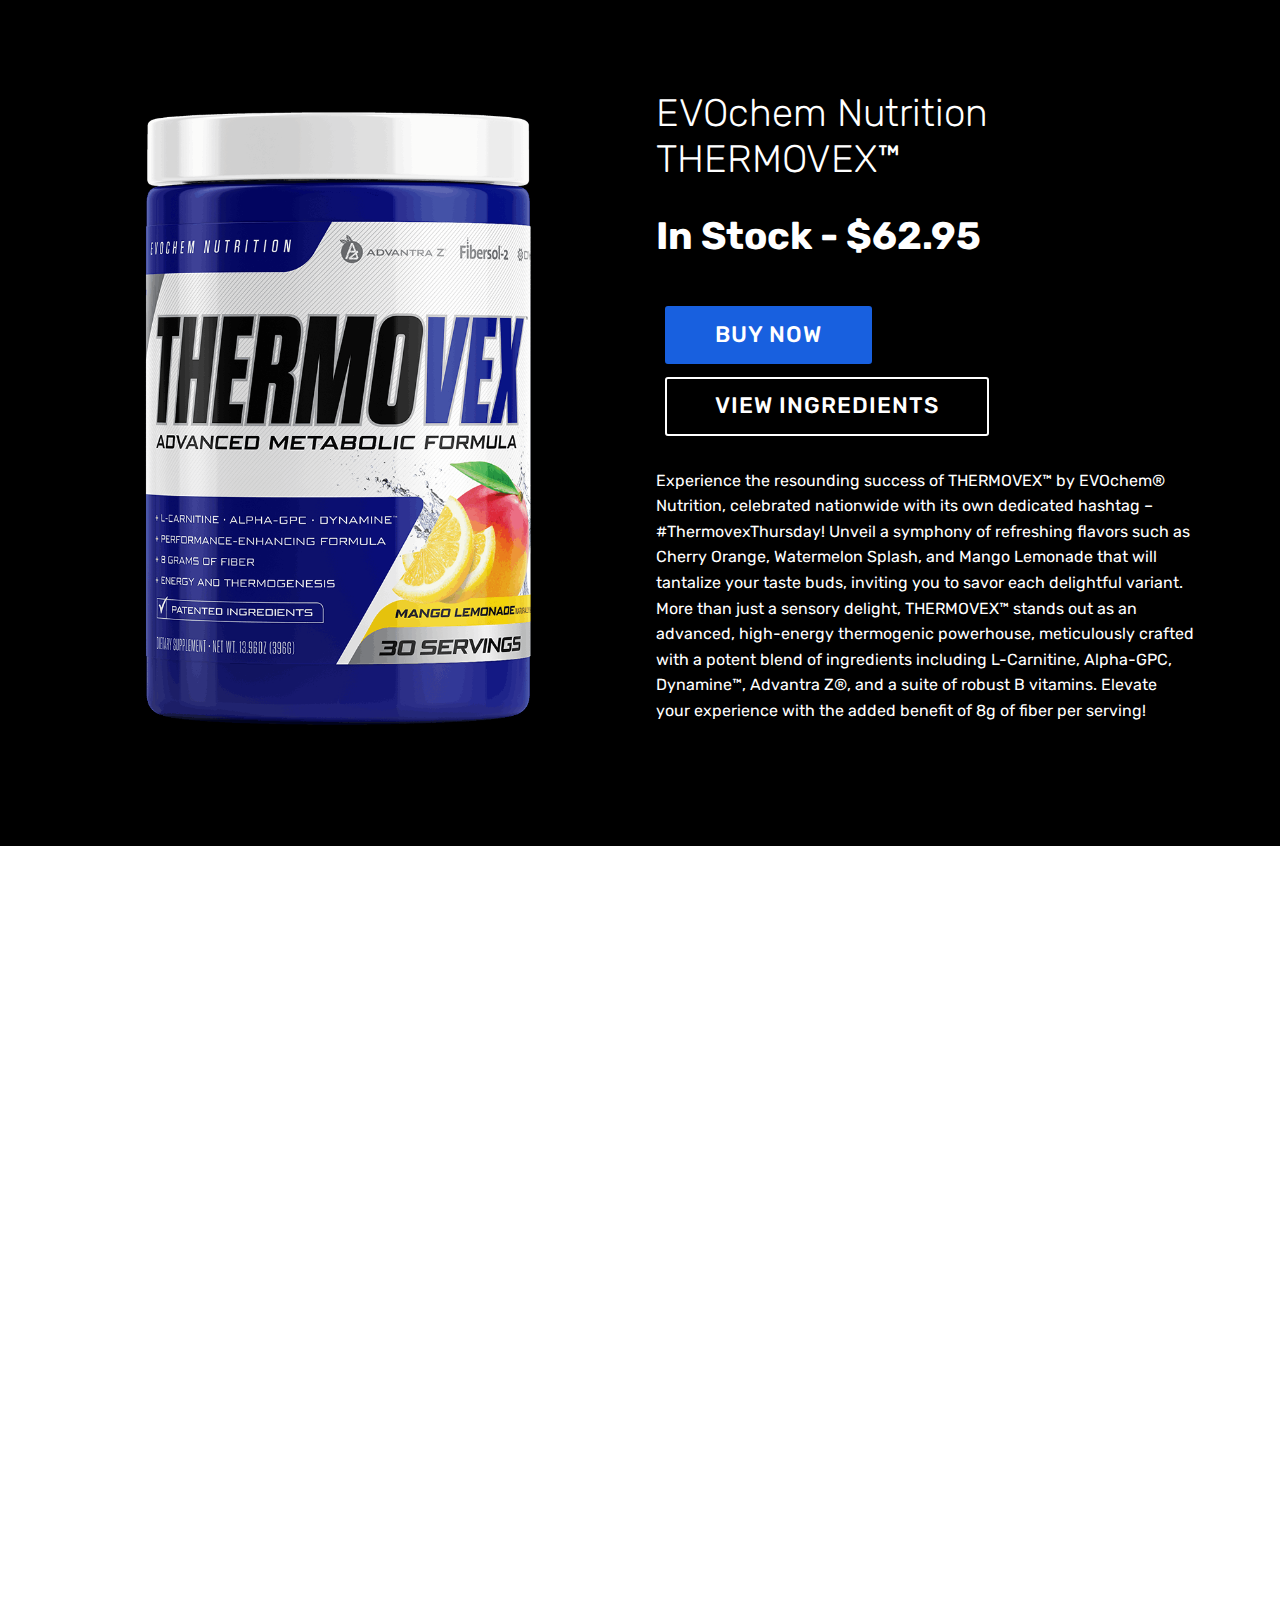
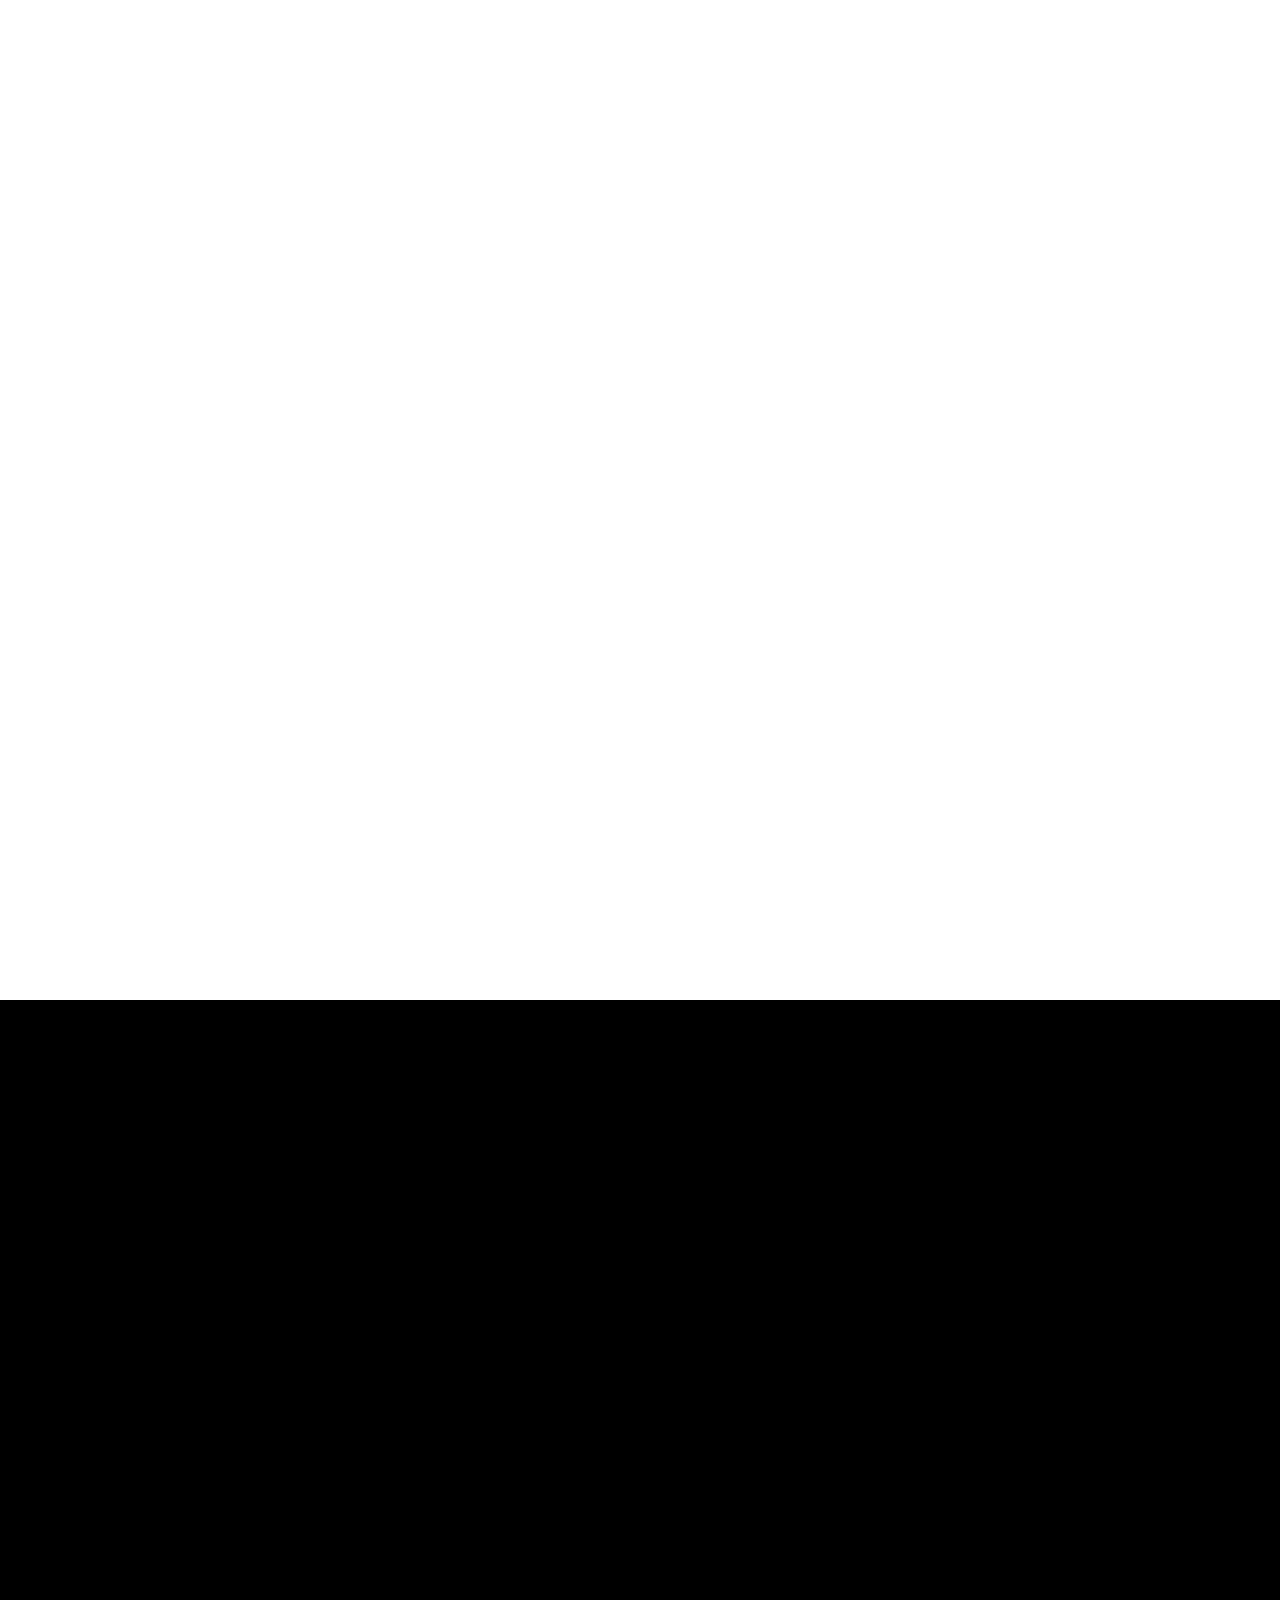
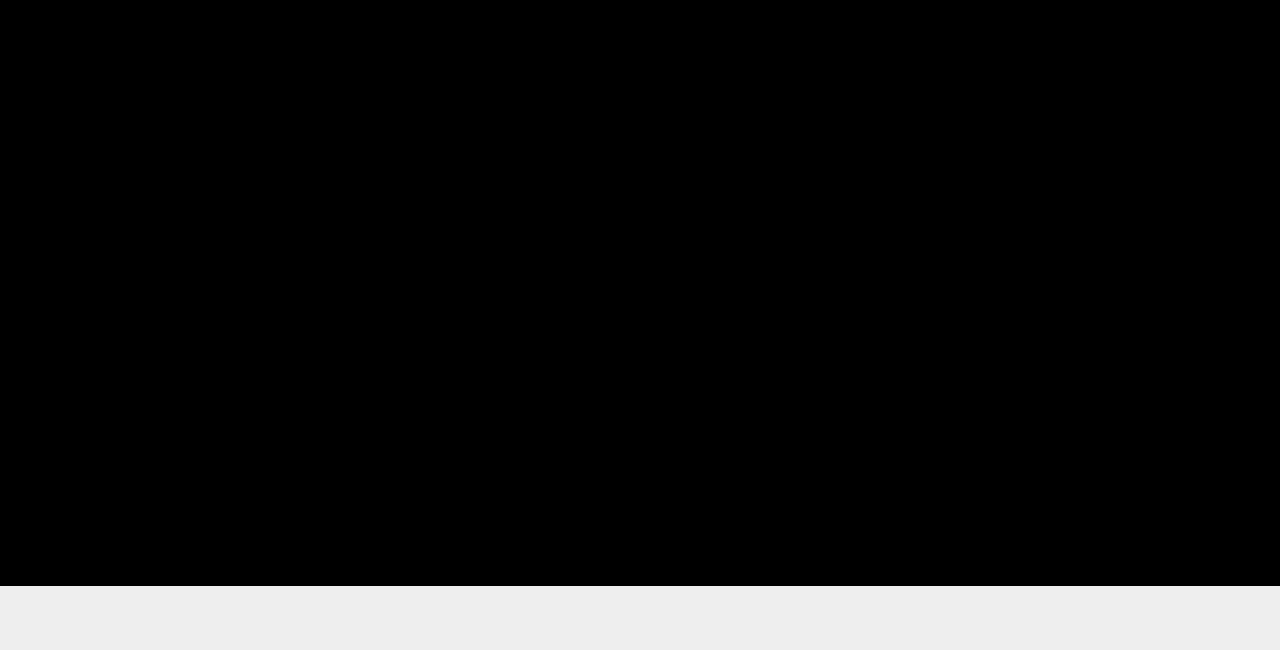
==== commit 7e5901d5: "create github pages" ====
--- a/Buy-Thermovex-EvoChem-Nutrition.html
+++ b/Buy-Thermovex-EvoChem-Nutrition.html
@@ -93,8 +93,7 @@
                 <h1 class="mbr-section-title mbr-white pb-3 mbr-fonts-style display-2">EVOchem Nutrition<div>THERMOVEX™</div></h1>
                 
                 <div class="mbr-section-text mbr-white pb-3 ">
-                    <p class="mbr-text mbr-fonts-style display-2"><strong>
-                        $62.95
+                    <p class="mbr-text mbr-fonts-style display-2"><strong>In Stock - $62.95
                     </strong></p>
                 </div>
                 <div class="mbr-section-btn"><a class="btn btn-md btn-primary display-4" href="https://www.nutrishopusa.com/products/evochem-nutrition/thermovex?id=53&utm_medium=referral&utm_source=store-referral/718">BUY NOW</a>
@@ -217,7 +216,7 @@
             </div>
         </div>
     </div>
-</section><section class="display-7" style="padding: 0;align-items: center;justify-content: center;flex-wrap: wrap;    align-content: center;display: flex;position: relative;height: 4rem;"><a href="https://mobiri.se/1417962" style="flex: 1 1;height: 4rem;position: absolute;width: 100%;z-index: 1;"><img alt="" style="height: 4rem;" src="[data-uri]"></a><p style="margin: 0;text-align: center;" class="display-7">&#8204;</p><a style="z-index:1" href="https://mobirise.com/offline-website-builder.html">Offline Website Maker</a></section><script src="assets/popper/popper.min.js"></script>  <script src="assets/web/assets/jquery/jquery.min.js"></script>  <script src="assets/bootstrap/js/bootstrap.min.js"></script>  <script src="assets/tether/tether.min.js"></script>  <script src="assets/smoothscroll/smooth-scroll.js"></script>  <script src="assets/viewportchecker/jquery.viewportchecker.js"></script>  <script src="assets/theme/js/script.js"></script>  
+</section><section class="display-7" style="padding: 0;align-items: center;justify-content: center;flex-wrap: wrap;    align-content: center;display: flex;position: relative;height: 4rem;"><a href="https://mobiri.se/1417962" style="flex: 1 1;height: 4rem;position: absolute;width: 100%;z-index: 1;"><img alt="" style="height: 4rem;" src="[data-uri]"></a><p style="margin: 0;text-align: center;" class="display-7">&#8204;</p><a style="z-index:1" href="https://mobirise.com/html-builder.html">HTML Website Maker</a></section><script src="assets/popper/popper.min.js"></script>  <script src="assets/web/assets/jquery/jquery.min.js"></script>  <script src="assets/bootstrap/js/bootstrap.min.js"></script>  <script src="assets/tether/tether.min.js"></script>  <script src="assets/smoothscroll/smooth-scroll.js"></script>  <script src="assets/viewportchecker/jquery.viewportchecker.js"></script>  <script src="assets/theme/js/script.js"></script>  
   
   
   <input name="animation" type="hidden">
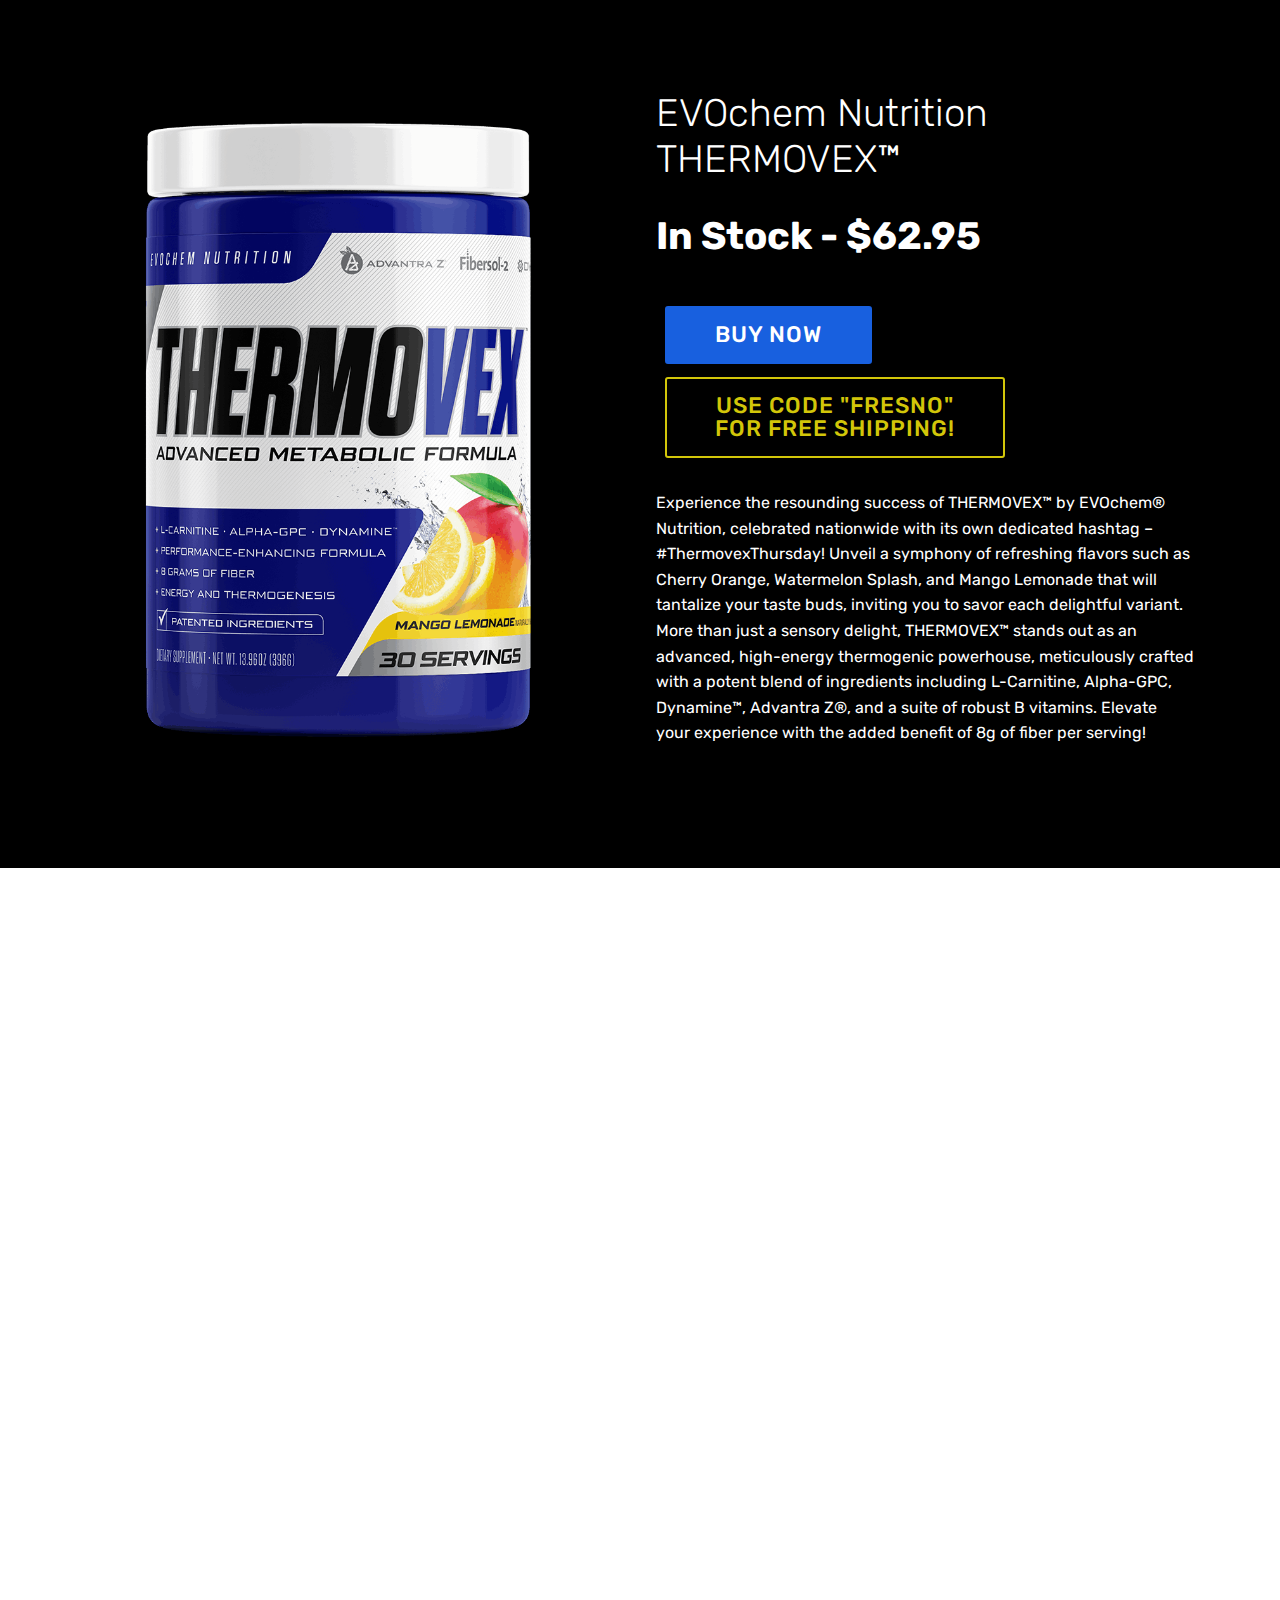
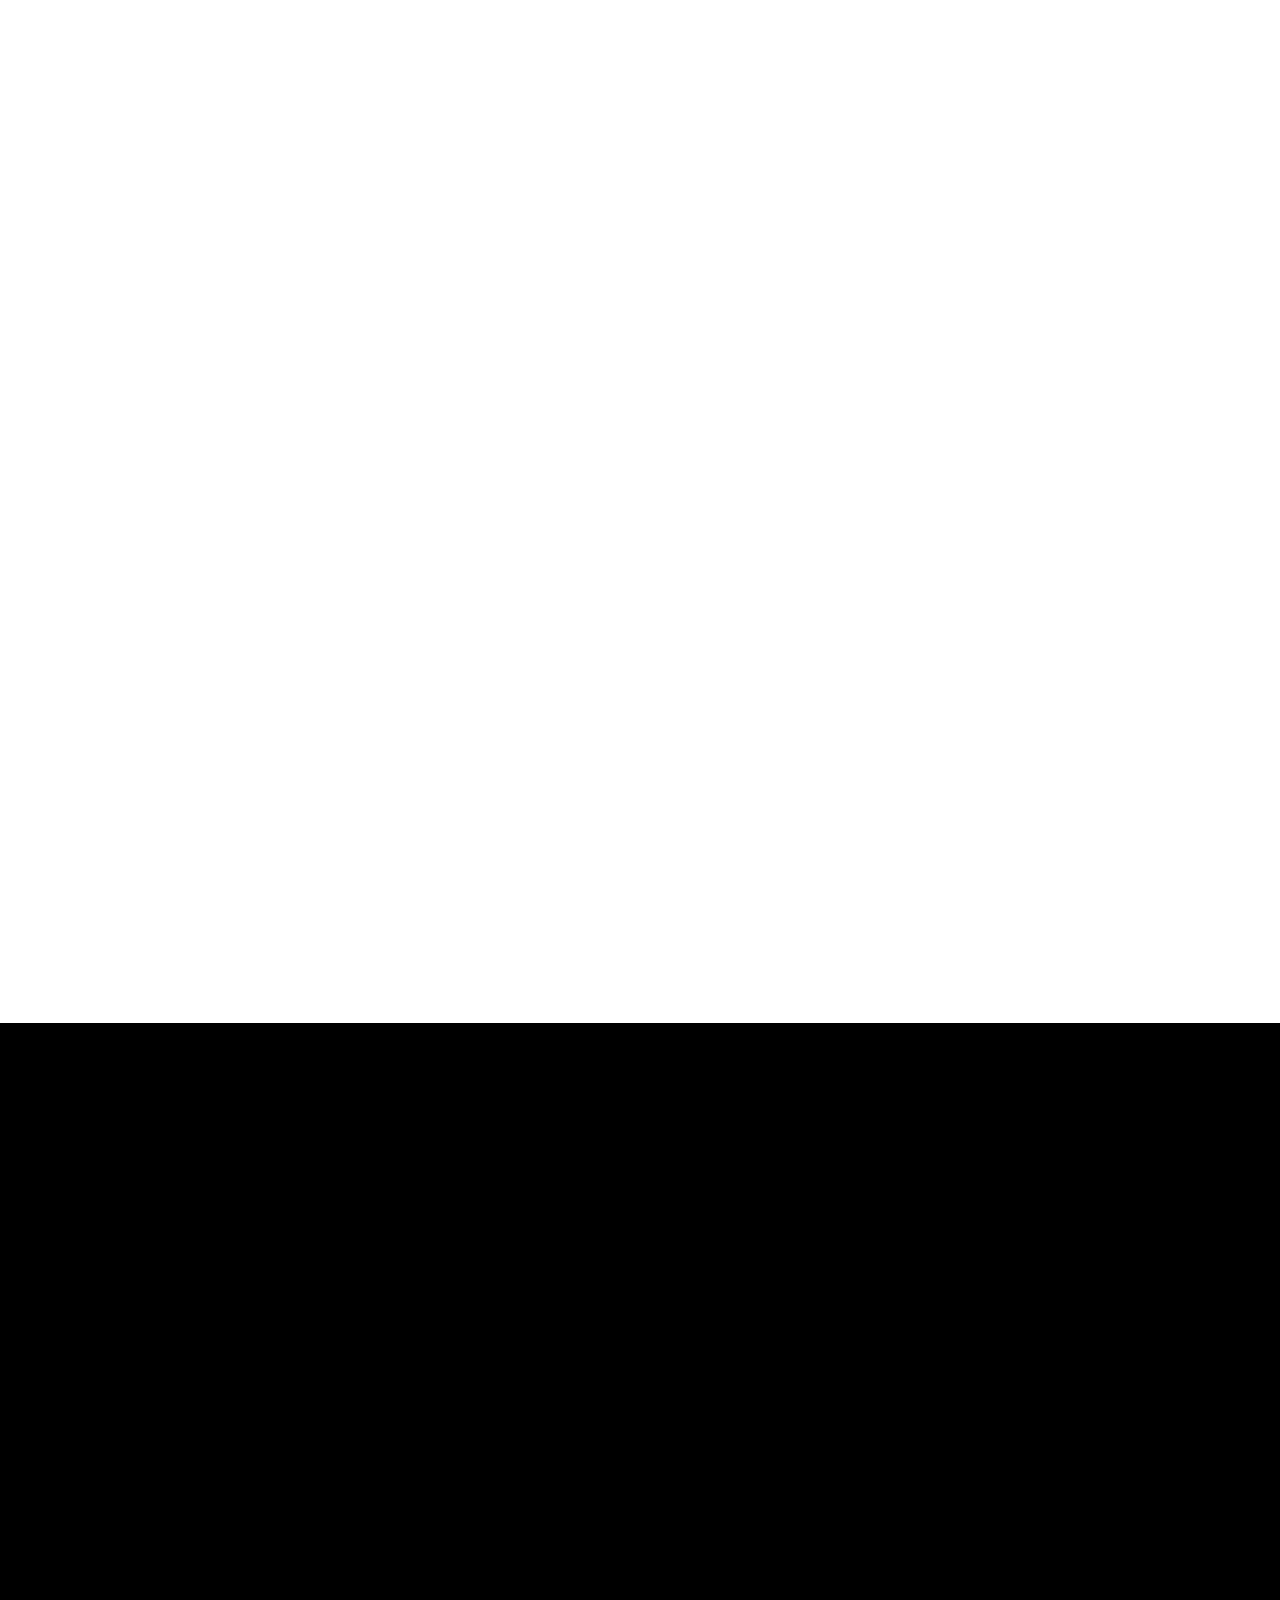
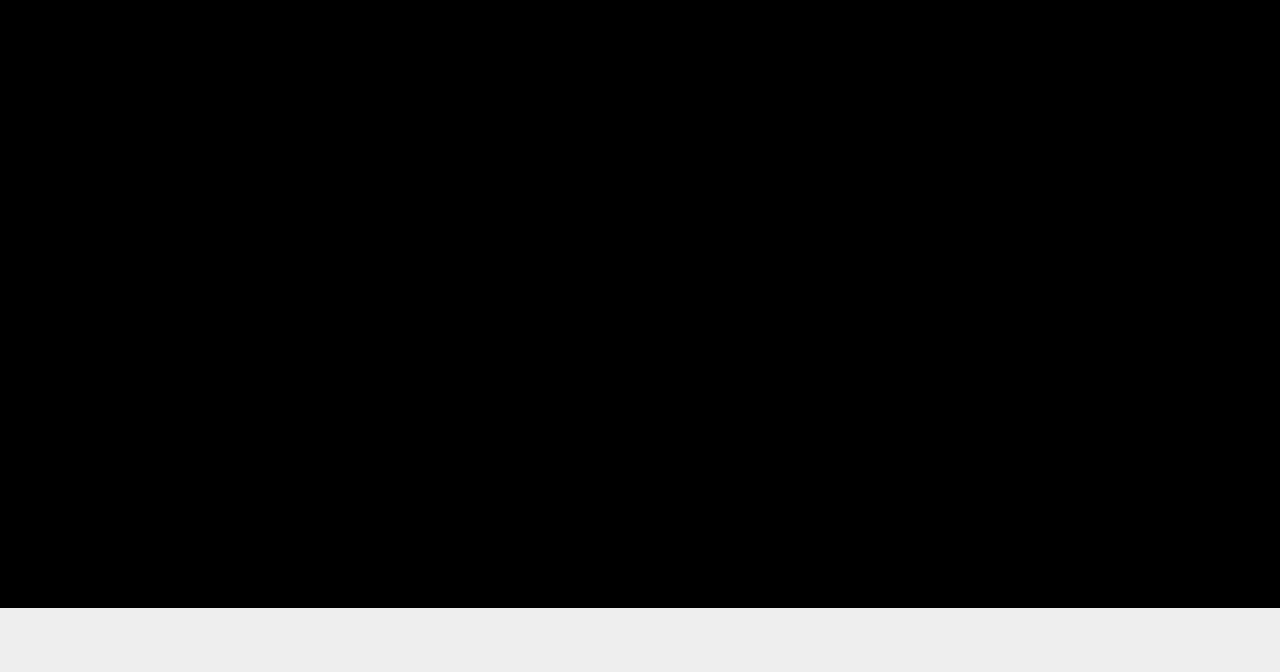
==== commit 739dcfb3: "create github pages" ====
--- a/Buy-Thermovex-EvoChem-Nutrition.html
+++ b/Buy-Thermovex-EvoChem-Nutrition.html
@@ -5,10 +5,6 @@
   <meta charset="UTF-8">
   <meta http-equiv="X-UA-Compatible" content="IE=edge">
   <meta name="generator" content="Mobirise v5.9.4, mobirise.com">
-  <meta name="twitter:card" content="summary_large_image"/>
-  <meta name="twitter:image:src" content="assets/images/Buy-Thermovex-EvoChem-Nutrition-meta.jpg">
-  <meta property="og:image" content="assets/images/Buy-Thermovex-EvoChem-Nutrition-meta.jpg">
-  <meta name="twitter:title" content="BUY THERMOVEX - EVOchem Nutrition | @NutrishopFresno">
   <meta name="viewport" content="width=device-width, initial-scale=1, minimum-scale=1">
   <link rel="shortcut icon" href="assets/images/ns-logo-fullcolor-fresno-yellow-1.png" type="image/x-icon">
   <meta name="description" content="Elevate your workouts & BUY THERMOVEX™ by EVOchem® Nutrition, a dynamic thermogenic supplement featuring L-Carnitine, Alpha-GPC, and Dynamine™. Ignite your fitness journey with refreshing flavors and a caffeine boost. Discover the power of Thermovex Thursday! #Thermovex #Thermogenic #FitnessEnergy">
@@ -97,7 +93,7 @@
                     </strong></p>
                 </div>
                 <div class="mbr-section-btn"><a class="btn btn-md btn-primary display-4" href="https://www.nutrishopusa.com/products/evochem-nutrition/thermovex?id=53&utm_medium=referral&utm_source=store-referral/718">BUY NOW</a>
-                    <a class="btn btn-md btn-white-outline display-4" href="Buy-Thermovex-EvoChem-Nutrition.html#image1-2d">VIEW INGREDIENTS</a></div>
+                    <a class="btn btn-md btn-success-outline display-4" href="https://www.nutrishopusa.com/products/evochem-nutrition/thermovex?id=53&utm_medium=referral&utm_source=store-referral/718">USE CODE "FRESNO" <br>FOR FREE SHIPPING!</a></div>
                     <div class="mbr-section-text mbr-white pb-3 ">
                     <p class="mbr-text mbr-fonts-style display-7">
                         <br>Experience the resounding success of THERMOVEX™ by EVOchem® Nutrition, celebrated nationwide with its own dedicated hashtag – #ThermovexThursday! Unveil a symphony of refreshing flavors such as Cherry Orange, Watermelon Splash, and Mango Lemonade that will tantalize your taste buds, inviting you to savor each delightful variant. More than just a sensory delight, THERMOVEX™ stands out as an advanced, high-energy thermogenic powerhouse, meticulously crafted with a potent blend of ingredients including L-Carnitine, Alpha-GPC, Dynamine™, Advantra Z®, and a suite of robust B vitamins. Elevate your experience with the added benefit of 8g of fiber per serving!
@@ -216,7 +212,7 @@
             </div>
         </div>
     </div>
-</section><section class="display-7" style="padding: 0;align-items: center;justify-content: center;flex-wrap: wrap;    align-content: center;display: flex;position: relative;height: 4rem;"><a href="https://mobiri.se/1417962" style="flex: 1 1;height: 4rem;position: absolute;width: 100%;z-index: 1;"><img alt="" style="height: 4rem;" src="[data-uri]"></a><p style="margin: 0;text-align: center;" class="display-7">&#8204;</p><a style="z-index:1" href="https://mobirise.com/html-builder.html">HTML Website Maker</a></section><script src="assets/popper/popper.min.js"></script>  <script src="assets/web/assets/jquery/jquery.min.js"></script>  <script src="assets/bootstrap/js/bootstrap.min.js"></script>  <script src="assets/tether/tether.min.js"></script>  <script src="assets/smoothscroll/smooth-scroll.js"></script>  <script src="assets/viewportchecker/jquery.viewportchecker.js"></script>  <script src="assets/theme/js/script.js"></script>  
+</section><section class="display-7" style="padding: 0;align-items: center;justify-content: center;flex-wrap: wrap;    align-content: center;display: flex;position: relative;height: 4rem;"><a href="https://mobiri.se/1417962" style="flex: 1 1;height: 4rem;position: absolute;width: 100%;z-index: 1;"><img alt="" style="height: 4rem;" src="[data-uri]"></a><p style="margin: 0;text-align: center;" class="display-7">&#8204;</p><a style="z-index:1" href="https://mobirise.com/builder/html-code-generator.html">HTML Code Creator</a></section><script src="assets/popper/popper.min.js"></script>  <script src="assets/web/assets/jquery/jquery.min.js"></script>  <script src="assets/bootstrap/js/bootstrap.min.js"></script>  <script src="assets/tether/tether.min.js"></script>  <script src="assets/smoothscroll/smooth-scroll.js"></script>  <script src="assets/viewportchecker/jquery.viewportchecker.js"></script>  <script src="assets/theme/js/script.js"></script>  
   
   
   <input name="animation" type="hidden">
